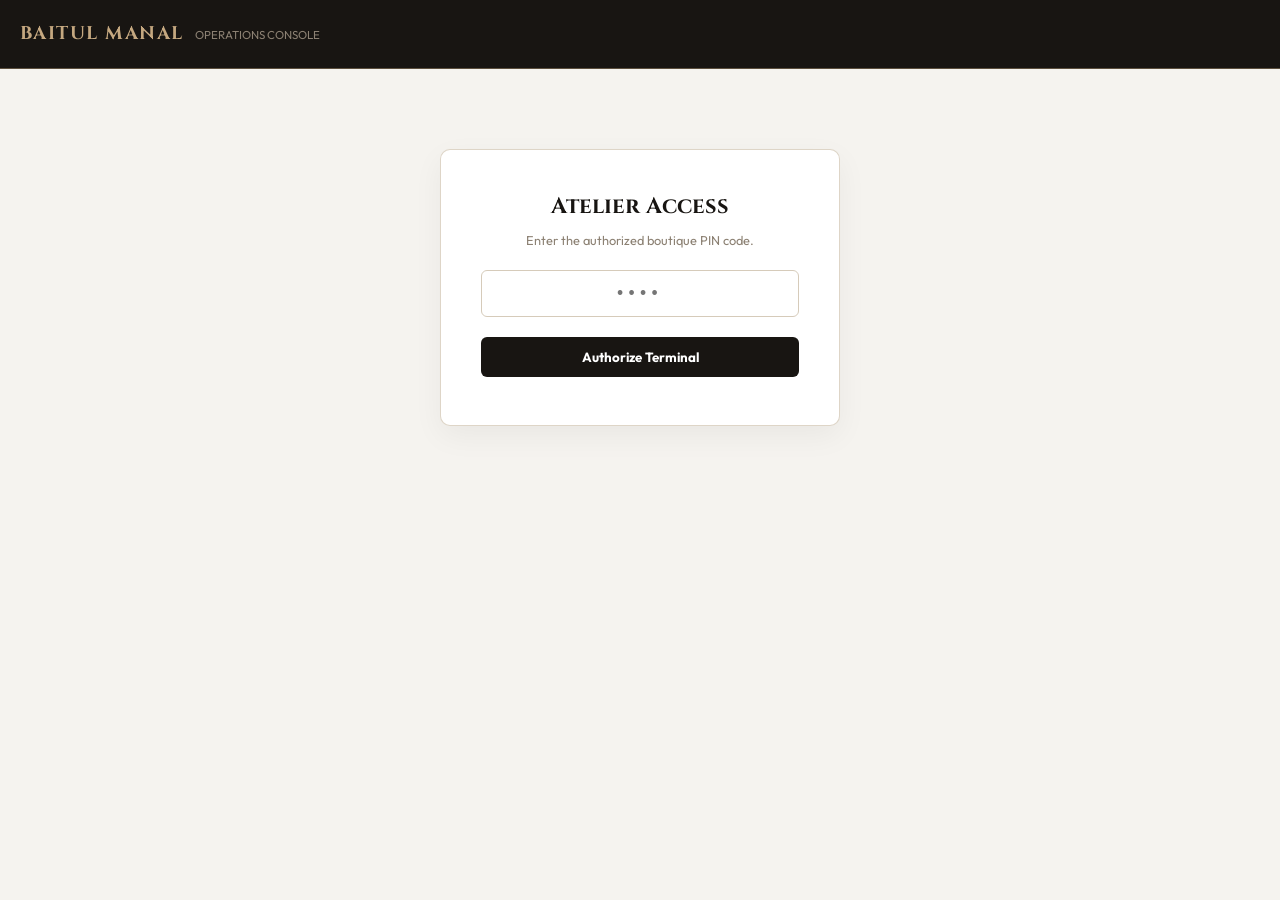
==== admin.html @ c397f74e "feat: complete Baitul Manal Kuwait PWA, SQLite backend, and admin portal" ====
<!DOCTYPE html>
<html lang="en" dir="ltr">
<head>
  <meta charset="UTF-8" />
  <meta name="viewport" content="width=device-width, initial-scale=1.0" />
  <title>Boutique Operations Portal | BAITUL MANAL</title>

  <link rel="preconnect" href="https://fonts.googleapis.com">
  <link rel="preconnect" href="https://fonts.gstatic.com" crossorigin>
  <link href="https://fonts.googleapis.com/css2?family=Cinzel:wght@600;700&family=Outfit:wght@300;400;500;600;700&family=Playfair+Display:ital,wght@0,600;1,400&display=swap" rel="stylesheet">

  <link rel="stylesheet" href="assets/css/variables.css" />
  <link rel="stylesheet" href="assets/css/base.css" />
  <link rel="stylesheet" href="assets/css/components.css" />
  <style>
    .admin-body { background: #f5f3ef; min-height: 100vh; font-family: 'Outfit', sans-serif; color: #181512; }
    .admin-header { background: #181512; color: #ffffff; padding: 1.25rem 0; border-bottom: 1px solid rgba(197, 168, 128, 0.4); }
    .admin-header__inner { display: flex; justify-content: space-between; align-items: center; }
    .admin-logo { font-family: 'Cinzel', serif; font-size: 1.15rem; font-weight: 700; letter-spacing: 0.08em; color: var(--primary-gold); }
    .admin-tag { font-size: 0.72rem; color: #8c8173; text-transform: uppercase; margin-left: 8px; }
    
    /* Gate View */
    .gate-container { max-width: 400px; margin: 5rem auto; background: #fff; padding: 2.5rem; border-radius: 10px; border: 1px solid rgba(214,203,186,0.8); box-shadow: 0 10px 30px rgba(0,0,0,0.05); text-align: center; }
    .gate-title { font-family: 'Cinzel', serif; font-size: 1.4rem; margin-bottom: 0.5rem; }
    .gate-input { width: 100%; padding: 12px; margin: 1.25rem 0; border: 1.5px solid #d6cbba; border-radius: 6px; font-size: 1.1rem; text-align: center; letter-spacing: 0.3em; }
    .btn-gate { width: 100%; background: #181512; color: #fff; border: none; padding: 12px; border-radius: 6px; font-weight: 700; cursor: pointer; }
    .btn-gate:hover { background: var(--primary-gold); color: #181512; }

    /* Dashboard View */
    .dashboard-view { padding: 2.5rem 0 5rem; display: none; }
    .stat-row { display: grid; grid-template-columns: repeat(auto-fit, minmax(220px, 1fr)); gap: 1.25rem; margin-bottom: 2rem; }
    .stat-card { background: #fff; padding: 1.5rem; border-radius: 8px; border: 1px solid rgba(214,203,186,0.6); }
    .stat-label { font-size: 0.75rem; text-transform: uppercase; color: #8c8173; font-weight: 700; }
    .stat-val { font-size: 1.6rem; font-weight: 800; color: #181512; margin-top: 4px; }
    
    /* Tab Controls */
    .admin-tabs { display: flex; gap: 8px; border-bottom: 1.5px solid #d6cbba; margin-bottom: 1.75rem; }
    .tab-btn { background: none; border: none; padding: 10px 18px; font-weight: 700; font-size: 0.88rem; color: #8c8173; cursor: pointer; border-bottom: 2px solid transparent; margin-bottom: -2px; }
    .tab-btn.active { color: #181512; border-bottom-color: var(--primary-gold); }

    /* Tables */
    .table-card { background: #fff; border-radius: 8px; border: 1px solid rgba(214,203,186,0.6); overflow-x: auto; }
    .admin-table { width: 100%; border-collapse: collapse; text-align: left; font-size: 0.85rem; }
    .admin-table th { background: #faf8f5; padding: 12px 16px; border-bottom: 1px solid #d6cbba; font-size: 0.72rem; text-transform: uppercase; color: #8c8173; }
    .admin-table td { padding: 12px 16px; border-bottom: 1px solid rgba(214,203,186,0.4); }
    .status-badge { display: inline-block; padding: 3px 8px; border-radius: 4px; font-size: 0.7rem; font-weight: 700; }
    .status-badge--pending { background: #fff3cd; color: #856404; }
    .status-badge--dispatched { background: #d4edda; color: #155724; }
    .status-badge--knet { background: #cce5ff; color: #004085; }
    .btn-action { padding: 4px 8px; border-radius: 4px; font-size: 0.75rem; border: 1px solid #d6cbba; background: #fff; cursor: pointer; }
    .btn-action:hover { background: #181512; color: #fff; }
  </style>
</head>
<body class="admin-body">

  <header class="admin-header">
    <div class="container admin-header__inner">
      <div>
        <span class="admin-logo">BAITUL MANAL</span>
        <span class="admin-tag">Operations Console</span>
      </div>
      <button type="button" id="logoutBtn" style="background:none; border:1px solid #8c8173; color:#fff; border-radius:4px; padding:4px 10px; cursor:pointer; font-size:0.75rem; display:none;">Sign Out</button>
    </div>
  </header>

  <main class="container">
    <!-- Passcode Gate -->
    <div class="gate-container" id="gateCard">
      <h2 class="gate-title">Atelier Access</h2>
      <p style="font-size:0.8rem; color:#8c8173;">Enter the authorized boutique PIN code.</p>
      <input type="password" id="pinInput" class="gate-input" maxlength="4" placeholder="••••" autocomplete="off">
      <button type="button" class="btn-gate" id="pinSubmitBtn">Authorize Terminal</button>
      <span id="gateError" style="display:block; color:#b33939; font-size:0.75rem; margin-top:8px;"></span>
    </div>

    <!-- Protected Dashboard -->
    <div class="dashboard-view" id="dashboardView">
      
      <!-- Metrics Strip -->
      <div class="stat-row">
        <div class="stat-card">
          <span class="stat-label">Total Store Orders</span>
          <div class="stat-val" id="metricTotalOrders">0</div>
        </div>
        <div class="stat-card">
          <span class="stat-label">Active Gross Sales</span>
          <div class="stat-val" id="metricGrossSales">KD 0.000</div>
        </div>
        <div class="stat-card">
          <span class="stat-label">Catalog Products</span>
          <div class="stat-val" id="metricCatalogCount">0</div>
        </div>
      </div>

      <!-- Navigation Tabs -->
      <div class="admin-tabs">
        <button type="button" class="tab-btn active" data-tab="orders">Customer Dispatches</button>
        <button type="button" class="tab-btn" data-tab="inventory">Live Inventory & Prices</button>
      </div>

      <!-- Tab 1: Orders Dispatch -->
      <div class="tab-pane" id="paneOrders">
        <div class="table-card">
          <table class="admin-table">
            <thead>
              <tr>
                <th>Order Ref</th>
                <th>Recipient</th>
                <th>Governorate</th>
                <th>Payment</th>
                <th>Total</th>
                <th>Status</th>
                <th>Action</th>
              </tr>
            </thead>
            <tbody id="ordersTableBody">
              <!-- Injected by admin.js -->
            </tbody>
          </table>
        </div>
      </div>

      <!-- Tab 2: Inventory Grid -->
      <div class="tab-pane" id="paneInventory" style="display:none;">
        <div class="table-card">
          <table class="admin-table">
            <thead>
              <tr>
                <th>SKU</th>
                <th>Silhouette Name</th>
                <th>Category</th>
                <th>Original Price</th>
                <th>Sale Price</th>
                <th>Sizes Supported</th>
              </tr>
            </thead>
            <tbody id="inventoryTableBody">
              <!-- Injected by admin.js -->
            </tbody>
          </table>
        </div>
      </div>

    </div>
  </main>

  <script src="assets/js/admin.js"></script>
</body>
</html>
---- assets/css/variables.css ----
:root {
  /* Colors */
  --primary-gold: #c5a880;
  --primary-gold-hover: #b09168;
  --bg-beige: #f9f6f0;
  --bg-white: #ffffff;
  --text-dark: #1a1a1a;
  --text-muted: #666666;
  --border-color: #eae5dc;

  /* Typography */
  --font-body: 'Inter', system-ui, -apple-system, sans-serif;
  --font-serif: 'Playfair Display', serif;

  /* Transitions & Radii */
  --transition: 0.25s ease;
  --radius-sm: 4px;
  --radius-md: 8px;
}

[dir="rtl"] {
  --font-body: 'Tajawal', system-ui, sans-serif;
  --font-serif: 'Amiri', serif;
}
---- assets/css/base.css ----
*, *::before, *::after {
  box-sizing: border-box;
  margin: 0;
  padding: 0;
}

html {
  font-size: 16px;
  scroll-behavior: smooth;
}

body {
  font-family: var(--font-body);
  background-color: var(--bg-white);
  color: var(--text-dark);
  line-height: 1.5;
  -webkit-font-smoothing: antialiased;
}

img {
  max-width: 100%;
  height: auto;
  display: block;
}

a {
  color: inherit;
  text-decoration: none;
}

button {
  cursor: pointer;
  border: none;
  background: none;
  font-family: inherit;
}
---- assets/css/components.css ----
/* Container Utility */
.container {
  width: 100%;
  max-width: 1280px;
  margin: 0 auto;
  padding: 0 1rem;
}

/* Top Utility Bar */
.top-bar {
  background-color: var(--bg-beige);
  font-size: 0.8rem;
  color: var(--text-muted);
  border-bottom: 1px solid var(--border-color);
}
.top-bar__inner {
  display: flex;
  justify-content: space-between;
  align-items: center;
  height: 36px;
}
.lang-btn {
  font-weight: 600;
  font-size: 0.85rem;
  color: var(--text-dark);
}

/* Sticky Header */
.site-header {
  position: sticky;
  top: 0;
  z-index: 100;
  background-color: var(--bg-white);
  border-bottom: 1px solid var(--border-color);
  transition: box-shadow var(--transition);
}
.header__inner {
  display: flex;
  justify-content: space-between;
  align-items: center;
  height: 64px;
}

/* Logo */
.brand-logo {
  display: flex;
  flex-direction: column;
  align-items: center;
  text-decoration: none;
}
.brand-logo__primary {
  font-family: var(--font-serif);
  font-size: 1.35rem;
  font-weight: 700;
  letter-spacing: 0.12em;
  color: var(--text-dark);
}
.brand-logo__sub {
  font-size: 0.65rem;
  letter-spacing: 0.25em;
  color: var(--primary-gold);
}

/* Desktop Navigation */
.desktop-nav {
  display: none;
}
.nav-list {
  display: flex;
  gap: 1.75rem;
  list-style: none;
}
.nav-link {
  font-size: 0.92rem;
  font-weight: 500;
  letter-spacing: 0.03em;
  transition: color var(--transition);
}
.nav-link:hover {
  color: var(--primary-gold);
}
.nav-link--highlight {
  color: #c94a4a;
}

/* Actions & Badges */
.header__actions {
  display: flex;
  align-items: center;
  gap: 1.1rem;
}
.action-btn {
  position: relative;
  display: flex;
  align-items: center;
  justify-content: center;
  color: var(--text-dark);
  padding: 4px;
}
.badge {
  position: absolute;
  top: -2px;
  right: -6px;
  background-color: var(--primary-gold);
  color: #fff;
  font-size: 0.65rem;
  font-weight: 600;
  border-radius: 50%;
  width: 16px;
  height: 16px;
  display: flex;
  align-items: center;
  justify-content: center;
}
[dir="rtl"] .badge {
  right: auto;
  left: -6px;
}

/* Mobile Toggle Hamburger */
.mobile-toggle {
  display: flex;
  flex-direction: column;
  gap: 4px;
  padding: 4px;
}
.mobile-toggle span {
  width: 20px;
  height: 2px;
  background-color: var(--text-dark);
  border-radius: 2px;
}

/* Mobile Drawer */
.mobile-drawer {
  position: fixed;
  top: 0;
  left: -280px;
  width: 280px;
  height: 100vh;
  background: var(--bg-white);
  z-index: 200;
  transition: transform var(--transition);
  box-shadow: 2px 0 10px rgba(0,0,0,0.08);
}
[dir="rtl"] .mobile-drawer {
  left: auto;
  right: -280px;
}
.mobile-drawer.active {
  transform: translateX(280px);
}
[dir="rtl"] .mobile-drawer.active {
  transform: translateX(-280px);
}
.drawer__header {
  display: flex;
  justify-content: space-between;
  align-items: center;
  padding: 1.25rem 1.5rem;
  border-bottom: 1px solid var(--border-color);
}
.drawer__title {
  font-weight: 600;
  font-family: var(--font-serif);
}
.drawer__close {
  font-size: 1.75rem;
  line-height: 1;
}
.drawer__nav {
  list-style: none;
  padding: 1rem 1.5rem;
}
.drawer__nav li a {
  display: block;
  padding: 0.75rem 0;
  font-weight: 500;
  border-bottom: 1px solid #f4f4f4;
}
.drawer__divider {
  height: 1px;
  background: var(--border-color);
  margin: 1rem 0;
}
.drawer-overlay {
  position: fixed;
  inset: 0;
  background: rgba(0, 0, 0, 0.4);
  opacity: 0;
  visibility: hidden;
  transition: opacity var(--transition);
  z-index: 150;
}
.drawer-overlay.active {
  opacity: 1;
  visibility: visible;
}

/* Mobile Bottom Navigation */
.mobile-bottom-nav {
  position: fixed;
  bottom: 0;
  left: 0;
  right: 0;
  height: 56px;
  background: var(--bg-white);
  border-top: 1px solid var(--border-color);
  display: flex;
  justify-content: space-around;
  align-items: center;
  z-index: 99;
}
.bottom-nav__item {
  display: flex;
  flex-direction: column;
  align-items: center;
  gap: 2px;
  font-size: 0.65rem;
  color: var(--text-muted);
}
.bottom-nav__item.active,
.bottom-nav__item:hover {
  color: var(--primary-gold);
}

.desktop-only {
  display: none;
}

/* Responsive Queries: Tablet & Desktop */
@media (min-width: 768px) {
  .hero-title { font-size: 2.2rem; }
  .mobile-bottom-nav { display: none; }
}

@media (min-width: 1024px) {
  .header__inner { height: 74px; }
  .mobile-toggle { display: none; }
  .desktop-nav { display: block; }
  .desktop-only { display: flex; }
}
/* Container Standard */
.container {
  width: 100%;
  max-width: 1320px;
  margin: 0 auto;
  padding: 0 1.25rem;
}

/* =========================================
   1. MODERN ANNOUNCEMENT BAR
   ========================================= */
.top-bar {
  background: linear-gradient(90deg, #1c1a17 0%, #29241e 100%);
  color: #e5ded2;
  font-size: 0.76rem;
  letter-spacing: 0.04em;
  position: relative;
  z-index: 101;
}

.top-bar__inner {
  display: flex;
  justify-content: space-between;
  align-items: center;
  height: 38px;
}

.top-bar__contact {
  display: flex;
  align-items: center;
}

.top-bar__link {
  display: inline-flex;
  align-items: center;
  gap: 6px;
  color: #d1c7b8;
  font-weight: 400;
  transition: color var(--transition);
}

.top-bar__link:hover {
  color: var(--primary-gold);
}

.top-bar__center {
  display: flex;
  align-items: center;
  gap: 10px;
  margin: 0 auto;
}

.promo-pill {
  background: rgba(197, 168, 128, 0.2);
  color: #eedcc0;
  border: 1px solid rgba(197, 168, 128, 0.4);
  font-size: 0.64rem;
  font-weight: 700;
  letter-spacing: 0.12em;
  padding: 2px 8px;
  border-radius: 20px;
  text-transform: uppercase;
}

.top-bar__text {
  font-weight: 400;
  white-space: nowrap;
}

.top-bar__actions {
  display: flex;
  align-items: center;
  gap: 10px;
}

.top-bar__currency {
  font-size: 0.72rem;
  color: #a89f91;
  font-weight: 500;
}

.top-bar__sep {
  color: #4a443b;
  font-size: 0.7rem;
}

.lang-switch-btn {
  display: inline-flex;
  align-items: center;
  gap: 5px;
  background: transparent;
  color: #f7f3ee;
  font-size: 0.74rem;
  font-weight: 600;
  padding: 4px 6px;
  border-radius: var(--radius-sm);
  transition: all var(--transition);
}

.lang-switch-btn:hover {
  color: var(--primary-gold);
  background: rgba(255, 255, 255, 0.05);
}

/* =========================================
   2. LUXURY STICKY HEADER
   ========================================= */
.site-header {
  position: sticky;
  top: 0;
  z-index: 100;
  background: rgba(255, 255, 255, 0.94);
  backdrop-filter: blur(12px);
  -webkit-backdrop-filter: blur(12px);
  border-bottom: 1px solid rgba(234, 229, 220, 0.75);
  transition: all 0.3s ease;
}

.site-header.scrolled {
  box-shadow: 0 8px 24px rgba(28, 24, 20, 0.04);
  background: rgba(255, 255, 255, 0.98);
}

.header__inner {
  display: flex;
  justify-content: space-between;
  align-items: center;
  height: 70px;
  transition: height 0.3s ease;
}

.site-header.scrolled .header__inner {
  height: 62px;
}

/* Brand Logo */
.brand-logo {
  display: flex;
  flex-direction: column;
  align-items: center;
  justify-content: center;
  user-select: none;
}

.brand-logo__primary {
  font-family: var(--font-serif);
  font-size: 1.45rem;
  font-weight: 600;
  letter-spacing: 0.18em;
  color: var(--text-dark);
  line-height: 1.1;
  transition: color var(--transition);
}

.brand-logo:hover .brand-logo__primary {
  color: #7d633e;
}

.brand-logo__meta {
  display: flex;
  align-items: center;
  gap: 6px;
  margin-top: 3px;
}

.brand-logo__line {
  width: 14px;
  height: 1px;
  background: var(--primary-gold);
  opacity: 0.7;
}

.brand-logo__city {
  font-size: 0.58rem;
  font-weight: 600;
  letter-spacing: 0.28em;
  color: var(--primary-gold);
}

/* Navigation Links & Subtle Animated Indicator */
.desktop-nav {
  display: none;
}

.nav-list {
  display: flex;
  align-items: center;
  gap: 2.2rem;
  list-style: none;
}

.nav-item {
  position: relative;
}

.nav-link {
  font-size: 0.88rem;
  font-weight: 500;
  letter-spacing: 0.04em;
  color: #333333;
  padding: 8px 0;
  display: inline-flex;
  align-items: center;
  position: relative;
  transition: color var(--transition);
}

.nav-link::after {
  content: '';
  position: absolute;
  bottom: 0;
  left: 0;
  width: 0%;
  height: 2px;
  background: var(--primary-gold);
  transition: width 0.28s cubic-bezier(0.25, 0.46, 0.45, 0.94);
}

.nav-link:hover {
  color: var(--text-dark);
}

.nav-link:hover::after {
  width: 100%;
}

.nav-link--highlight {
  color: #b33939;
  font-weight: 600;
}

.sale-dot {
  width: 5px;
  height: 5px;
  background-color: #b33939;
  border-radius: 50%;
  margin-left: 6px;
  display: inline-block;
  animation: pulse-dot 1.8s infinite;
}

@keyframes pulse-dot {
  0% { transform: scale(0.9); opacity: 0.6; }
  50% { transform: scale(1.3); opacity: 1; }
  100% { transform: scale(0.9); opacity: 0.6; }
}

/* =========================================
   3. ACTION ICONS & CART PILL
   ========================================= */
.header__actions {
  display: flex;
  align-items: center;
  gap: 0.75rem;
}

.action-btn {
  position: relative;
  width: 40px;
  height: 40px;
  border-radius: 50%;
  display: flex;
  align-items: center;
  justify-content: center;
  color: #2b2825;
  transition: all var(--transition);
}

.action-btn:hover {
  background-color: var(--bg-beige);
  color: var(--primary-gold-hover);
}

.badge {
  position: absolute;
  top: 6px;
  right: 6px;
  background: linear-gradient(135deg, #c5a880, #a8885c);
  color: #ffffff;
  font-size: 0.62rem;
  font-weight: 700;
  border-radius: 50%;
  min-width: 16px;
  height: 16px;
  padding: 0 3px;
  display: flex;
  align-items: center;
  justify-content: center;
  box-shadow: 0 2px 5px rgba(0, 0, 0, 0.15);
  border: 1.5px solid #fff;
}

/* Cart Button as a Sleek Pill */
.cart-pill-btn {
  display: inline-flex;
  align-items: center;
  gap: 8px;
  padding: 6px 12px;
  border-radius: 24px;
  background: #fbf9f6;
  border: 1px solid var(--border-color);
  transition: all var(--transition);
}

.cart-pill-btn:hover {
  background: #f4eee3;
  border-color: #d6cbba;
}

.cart-pill-btn__icon {
  position: relative;
  display: flex;
  align-items: center;
}

.cart-pill-btn .badge {
  top: -6px;
  right: -8px;
}

.cart-pill-btn__val {
  font-size: 0.78rem;
  font-weight: 600;
  letter-spacing: 0.02em;
  color: var(--text-dark);
}

/* Mobile Toggle Hamburger */
.mobile-toggle {
  display: flex;
  flex-direction: column;
  justify-content: center;
  gap: 5px;
  width: 40px;
  height: 40px;
  padding: 8px;
  border-radius: var(--radius-sm);
}

.mobile-toggle .bar {
  display: block;
  height: 2px;
  background-color: var(--text-dark);
  border-radius: 2px;
  transition: all 0.25s ease;
}

.mobile-toggle .bar--1 { width: 20px; }
.mobile-toggle .bar--2 { width: 14px; }
.mobile-toggle .bar--3 { width: 18px; }

.mobile-toggle:hover .bar {
  background-color: var(--primary-gold);
  width: 20px;
}

/* =========================================
   4. RTL (ARABIC) OVERRIDES
   ========================================= */
[dir="rtl"] .top-bar__center {
  margin: 0 auto;
}

[dir="rtl"] .sale-dot {
  margin-left: 0;
  margin-right: 6px;
}

[dir="rtl"] .badge {
  right: auto;
  left: 6px;
}

[dir="rtl"] .cart-pill-btn .badge {
  right: auto;
  left: -8px;
}

[dir="rtl"] .nav-link::after {
  left: auto;
  right: 0;
}

/* =========================================
   5. RESPONSIVE BREAKPOINTS
   ========================================= */
@media (max-width: 767px) {
  .top-bar__inner {
    justify-content: center;
  }
  .top-bar__actions,
  .top-bar__contact {
    display: none;
  }
  .top-bar__text {
    font-size: 0.72rem;
  }
  .promo-pill {
    font-size: 0.58rem;
    padding: 1px 6px;
  }
  .brand-logo__primary {
    font-size: 1.25rem;
    letter-spacing: 0.12em;
  }
}

@media (min-width: 1024px) {
  .header__inner {
    height: 80px;
  }
  .desktop-nav {
    display: block;
  }
  .mobile-toggle {
    display: none;
  }
}
/* Slider Viewport */
.top-bar__slider {
  height: 38px;
  overflow: hidden;
  position: relative;
  display: flex;
  align-items: center;
  justify-content: center;
  margin: 0 auto;
}

.top-bar__track {
  display: flex;
  flex-direction: column;
  height: 100%;
  position: relative;
}

.top-bar__slide {
  height: 38px;
  display: flex;
  align-items: center;
  justify-content: center;
  gap: 10px;
  white-space: nowrap;
  opacity: 0;
  transform: translateY(12px);
  position: absolute;
  top: 0;
  left: 0;
  right: 0;
  pointer-events: none;
  transition: opacity 0.45s ease, transform 0.45s cubic-bezier(0.2, 0.8, 0.2, 1);
}

.top-bar__slide.active {
  opacity: 1;
  transform: translateY(0);
  pointer-events: auto;
  position: relative;
}

.top-bar__slide.exit {
  opacity: 0;
  transform: translateY(-12px);
}
/* Prevent telephone numbers from reversing in RTL */
.top-bar__link span,
a[href^="tel:"],
.ltr-fix {
  direction: ltr !important;
  unicode-bidi: isolate;
  display: inline-block;
}
/* Drawer Footer & Language Switcher */
.drawer__footer {
  padding: 1.25rem 1.5rem;
  border-top: 1px solid var(--border-color);
  margin-top: auto;
  background-color: var(--bg-beige);
}

.drawer__footer-label {
  display: block;
  font-size: 0.72rem;
  color: var(--text-muted);
  text-transform: uppercase;
  letter-spacing: 0.08em;
  margin-bottom: 0.5rem;
}

.drawer__lang-btn {
  width: 100%;
  display: flex;
  align-items: center;
  justify-content: center;
  gap: 8px;
  padding: 10px 14px;
  background: var(--bg-white);
  border: 1px solid var(--border-color);
  border-radius: var(--radius-sm);
  font-weight: 600;
  font-size: 0.85rem;
  color: var(--text-dark);
}

/* Adjust Mobile Announcement Bar Layout */
@media (max-width: 767px) {
  .top-bar__inner {
    display: flex;
    justify-content: space-between;
    align-items: center;
    padding: 0 0.75rem;
  }
  
  .top-bar__contact {
    display: none;
  }

  .top-bar__actions {
    display: flex;
  }

  .top-bar__slider {
    flex: 1;
    max-width: calc(100% - 90px);
    margin: 0;
  }
}
/* =========================================
   TRENDY EDITORIAL HERO CAROUSEL
   ========================================= */
.editorial-hero {
  position: relative;
  width: 100%;
  overflow: hidden;
  background: #181512;
  min-height: 520px;
}

@media (min-width: 1024px) {
  .editorial-hero {
    min-height: 640px;
  }
}

.hero-slider__track {
  position: relative;
  width: 100%;
  height: 520px;
}

@media (min-width: 1024px) {
  .hero-slider__track {
    height: 640px;
  }
}

.hero-slide {
  position: absolute;
  inset: 0;
  opacity: 0;
  visibility: hidden;
  display: flex;
  align-items: center;
  transition: opacity 0.9s cubic-bezier(0.4, 0, 0.2, 1), visibility 0.9s;
}

.hero-slide.active {
  opacity: 1;
  visibility: visible;
  z-index: 1;
}

.hero-slide__bg {
  position: absolute;
  inset: 0;
  overflow: hidden;
}

.hero-slide__img {
  width: 100%;
  height: 100%;
  object-fit: cover;
  object-position: center 20%;
  transform: scale(1.08);
  transition: transform 7s cubic-bezier(0.1, 1, 0.1, 1);
}

.hero-slide.active .hero-slide__img {
  transform: scale(1);
}

.hero-slide__overlay {
  position: absolute;
  inset: 0;
  background: linear-gradient(90deg, rgba(17, 14, 11, 0.85) 0%, rgba(17, 14, 11, 0.45) 50%, rgba(17, 14, 11, 0.2) 100%);
}

[dir="rtl"] .hero-slide__overlay {
  background: linear-gradient(270deg, rgba(17, 14, 11, 0.85) 0%, rgba(17, 14, 11, 0.45) 50%, rgba(17, 14, 11, 0.2) 100%);
}

.hero-slide__container {
  position: relative;
  z-index: 2;
  padding-bottom: 4rem;
}

.hero-slide__card {
  max-width: 580px;
  color: #ffffff;
}

/* Badge Pill */
.hero-badge {
  display: inline-flex;
  align-items: center;
  gap: 8px;
  padding: 6px 14px;
  background: rgba(197, 168, 128, 0.18);
  backdrop-filter: blur(8px);
  border: 1px solid rgba(197, 168, 128, 0.4);
  border-radius: 30px;
  font-size: 0.68rem;
  font-weight: 700;
  letter-spacing: 0.18em;
  color: #eedec7;
  margin-bottom: 1.25rem;
  transform: translateY(15px);
  opacity: 0;
  transition: all 0.6s ease 0.2s;
}

.hero-badge__dot {
  width: 6px;
  height: 6px;
  background-color: var(--primary-gold);
  border-radius: 50%;
  box-shadow: 0 0 8px var(--primary-gold);
}

.hero-slide.active .hero-badge {
  transform: translateY(0);
  opacity: 1;
}

/* Hero Typography */
.hero-slide__title {
  display: flex;
  flex-direction: column;
  line-height: 1.08;
  margin-bottom: 1.2rem;
  transform: translateY(20px);
  opacity: 0;
  transition: all 0.7s ease 0.35s;
}

.hero-slide.active .hero-slide__title {
  transform: translateY(0);
  opacity: 1;
}

.title-light {
  font-family: var(--font-body);
  font-weight: 300;
  font-size: 1.35rem;
  letter-spacing: 0.08em;
  color: #d8cebe;
  text-transform: uppercase;
}

.title-bold {
  font-family: var(--font-serif);
  font-size: 2.6rem;
  font-weight: 600;
  color: #ffffff;
}

@media (min-width: 768px) {
  .title-light { font-size: 1.6rem; }
  .title-bold { font-size: 3.8rem; }
}

.hero-slide__desc {
  font-size: 0.96rem;
  color: #d1c7b8;
  line-height: 1.6;
  margin-bottom: 2rem;
  max-width: 480px;
  transform: translateY(20px);
  opacity: 0;
  transition: all 0.7s ease 0.45s;
}

.hero-slide.active .hero-slide__desc {
  transform: translateY(0);
  opacity: 1;
}

/* Luxury Action Button */
.btn-luxury {
  display: inline-flex;
  align-items: center;
  gap: 12px;
  background: var(--primary-gold);
  color: #1a1612;
  font-weight: 700;
  font-size: 0.82rem;
  letter-spacing: 0.12em;
  text-transform: uppercase;
  padding: 14px 28px;
  border-radius: 4px;
  box-shadow: 0 8px 24px rgba(197, 168, 128, 0.35);
  transition: all 0.3s ease;
  transform: translateY(20px);
  opacity: 0;
}

.hero-slide.active .btn-luxury {
  transform: translateY(0);
  opacity: 1;
  transition-delay: 0.55s;
}

.btn-luxury:hover {
  background: #ffffff;
  color: var(--text-dark);
  transform: translateY(-2px);
  box-shadow: 0 12px 30px rgba(0, 0, 0, 0.25);
}

[dir="rtl"] .btn-luxury svg {
  transform: rotate(180deg);
}

/* Editorial Slide Progress Nav Bar */
.hero-nav-bar {
  position: absolute;
  bottom: 0;
  left: 0;
  right: 0;
  z-index: 10;
  background: linear-gradient(180deg, transparent 0%, rgba(0, 0, 0, 0.6) 100%);
}

.hero-nav-bar__inner {
  padding-bottom: 1.25rem;
}

.hero-progress-group {
  display: flex;
  gap: 1.5rem;
}

.progress-tab {
  flex: 1;
  text-align: left;
  background: transparent;
  color: rgba(255, 255, 255, 0.6);
  padding: 6px 0;
  transition: color var(--transition);
}

[dir="rtl"] .progress-tab {
  text-align: right;
}

.progress-tab__num {
  font-size: 0.68rem;
  letter-spacing: 0.1em;
  font-weight: 700;
  display: block;
}

.progress-tab__label {
  font-size: 0.78rem;
  font-weight: 500;
  display: none;
}

@media (min-width: 768px) {
  .progress-tab__label { display: block; }
}

.progress-bar {
  width: 100%;
  height: 2px;
  background: rgba(255, 255, 255, 0.25);
  margin-top: 6px;
  border-radius: 2px;
  overflow: hidden;
  position: relative;
}

.progress-fill {
  height: 100%;
  width: 0%;
  background: var(--primary-gold);
}

.progress-tab.active {
  color: #ffffff;
}

.progress-tab.active .progress-fill {
  width: 100%;
  transition: width 5s linear;
}

/* =========================================
   ARCH BOUTIQUE CATEGORIES (Responsive Grid)
   ========================================= */
.boutique-categories {
  padding: 2.5rem 0 2rem;
  background: #faf8f5;
}

@media (min-width: 768px) {
  .boutique-categories {
    padding: 4.5rem 0 3.5rem;
  }
}

.section-title-wrap {
  display: flex;
  justify-content: space-between;
  align-items: flex-end;
  margin-bottom: 1.5rem;
}

@media (min-width: 768px) {
  .section-title-wrap {
    margin-bottom: 2.2rem;
  }
}

.eyebrow-text {
  font-size: 0.65rem;
  letter-spacing: 0.18em;
  font-weight: 700;
  color: var(--primary-gold);
  display: block;
  margin-bottom: 0.25rem;
}

.title-editorial {
  font-family: var(--font-serif);
  font-size: 1.5rem;
  font-weight: 600;
  color: var(--text-dark);
  line-height: 1.2;
}

@media (min-width: 768px) {
  .title-editorial {
    font-size: 2.1rem;
  }
}

.all-link {
  display: inline-flex;
  align-items: center;
  gap: 6px;
  font-size: 0.85rem;
  font-weight: 600;
  color: var(--text-dark);
  transition: color var(--transition);
}

.all-link:hover {
  color: var(--primary-gold);
}

[dir="rtl"] .all-link svg {
  transform: rotate(180deg);
}

/* 2x2 Grid on Mobile -> 4 Columns on Tablet/Desktop */
.arch-grid {
  display: grid;
  grid-template-columns: repeat(2, 1fr);
  gap: 0.75rem;
  width: 100%;
}

@media (min-width: 768px) {
  .arch-grid {
    grid-template-columns: repeat(4, 1fr);
    gap: 1.5rem;
  }
}

.arch-card {
  width: 100%;
  min-width: 0;
  text-decoration: none;
  display: flex;
  flex-direction: column;
  transition: transform 0.3s ease;
}

.arch-card__frame {
  position: relative;
  width: 100%;
  aspect-ratio: 4 / 5;
  border-radius: 60px 60px 12px 12px;
  overflow: hidden;
  background: #ede6dc;
  box-shadow: 0 4px 12px rgba(0, 0, 0, 0.04);
}

@media (min-width: 768px) {
  .arch-card__frame {
    aspect-ratio: 3 / 4;
    border-radius: 120px 120px 16px 16px;
    box-shadow: 0 8px 20px rgba(0, 0, 0, 0.04);
  }
}

.arch-card__frame img {
  width: 100%;
  height: 100%;
  object-fit: cover;
  transition: transform 0.8s cubic-bezier(0.16, 1, 0.3, 1);
}

.arch-card:hover .arch-card__frame img {
  transform: scale(1.06);
}

.arch-card__badge {
  position: absolute;
  top: 8px;
  right: 8px;
  background: rgba(255, 255, 255, 0.92);
  backdrop-filter: blur(6px);
  color: var(--text-dark);
  font-size: 0.58rem;
  font-weight: 700;
  padding: 3px 7px;
  border-radius: 20px;
  letter-spacing: 0.02em;
  box-shadow: 0 2px 6px rgba(0, 0, 0, 0.08);
}

@media (min-width: 768px) {
  .arch-card__badge {
    top: 14px;
    right: 14px;
    font-size: 0.65rem;
    padding: 4px 10px;
  }
}

[dir="rtl"] .arch-card__badge {
  right: auto;
  left: 8px;
}

@media (min-width: 768px) {
  [dir="rtl"] .arch-card__badge {
    left: 14px;
  }
}

.arch-card__meta {
  padding-top: 0.6rem;
  text-align: center;
}

@media (min-width: 768px) {
  .arch-card__meta {
    padding-top: 1rem;
  }
}

.arch-card__meta h3 {
  font-size: 0.95rem;
  font-family: var(--font-serif);
  font-weight: 600;
  color: var(--text-dark);
  margin-bottom: 0.15rem;
  transition: color var(--transition);
}

@media (min-width: 768px) {
  .arch-card__meta h3 {
    font-size: 1.15rem;
    margin-bottom: 0.2rem;
  }
}

.arch-card:hover .arch-card__meta h3 {
  color: var(--primary-gold);
}

.arch-card__sub {
  font-size: 0.65rem;
  color: var(--text-muted);
  display: block;
  line-height: 1.3;
}

@media (min-width: 768px) {
  .arch-card__sub {
    font-size: 0.76rem;
  }
}
@media (max-width: 767px) {
  .hero-slide__container {
    padding-bottom: 5.5rem;
  }
  .hero-slide__title {
    margin-bottom: 0.6rem;
  }
  .hero-slide__desc {
    font-size: 0.82rem;
    margin-bottom: 1.2rem;
    display: -webkit-box;
    -webkit-line-clamp: 2;
    -webkit-box-orient: vertical;
    overflow: hidden;
  }
  .btn-luxury {
    padding: 10px 18px;
    font-size: 0.74rem;
  }
}
/* =========================================
   REUSABLE PRODUCT CARD SYSTEM
   ========================================= */
.showcase-section {
  padding: 3rem 0;
  background: var(--bg-white);
}

.product-grid {
  display: grid;
  grid-template-columns: repeat(2, 1fr);
  gap: 0.85rem;
}

@media (min-width: 768px) {
  .product-grid {
    grid-template-columns: repeat(3, 1fr);
    gap: 1.5rem;
  }
}

@media (min-width: 1024px) {
  .product-grid {
    grid-template-columns: repeat(4, 1fr);
    gap: 1.75rem;
  }
}

.product-card {
  position: relative;
  background: var(--bg-white);
  border-radius: var(--radius-sm);
  display: flex;
  flex-direction: column;
  transition: transform var(--transition);
}

.product-card__media {
  position: relative;
  width: 100%;
  aspect-ratio: 3 / 4;
  background: #f4eee6;
  border-radius: var(--radius-sm);
  overflow: hidden;
}

.product-card__img {
  width: 100%;
  height: 100%;
  object-fit: cover;
  transition: opacity 0.4s ease, transform 0.6s cubic-bezier(0.16, 1, 0.3, 1);
}

.product-card__img--hover {
  position: absolute;
  inset: 0;
  opacity: 0;
}

@media (hover: hover) {
  .product-card:hover .product-card__img--main {
    opacity: 0;
  }
  .product-card:hover .product-card__img--hover {
    opacity: 1;
    transform: scale(1.05);
  }
}

/* Badges */
.product-card__badge-cluster {
  position: absolute;
  top: 8px;
  left: 8px;
  display: flex;
  flex-direction: column;
  gap: 4px;
  z-index: 2;
}

[dir="rtl"] .product-card__badge-cluster {
  left: auto;
  right: 8px;
}

.badge-tag {
  font-size: 0.62rem;
  font-weight: 700;
  letter-spacing: 0.05em;
  padding: 3px 8px;
  border-radius: 2px;
  text-transform: uppercase;
}

.badge-tag--new {
  background: #181512;
  color: #ffffff;
}

.badge-tag--sale {
  background: #b33939;
  color: #ffffff;
}

/* Wishlist Button */
.product-card__wish-btn {
  position: absolute;
  top: 8px;
  right: 8px;
  width: 32px;
  height: 32px;
  border-radius: 50%;
  background: rgba(255, 255, 255, 0.9);
  backdrop-filter: blur(4px);
  display: flex;
  align-items: center;
  justify-content: center;
  color: var(--text-dark);
  z-index: 2;
  transition: all var(--transition);
  box-shadow: 0 2px 8px rgba(0, 0, 0, 0.08);
}

[dir="rtl"] .product-card__wish-btn {
  right: auto;
  left: 8px;
}

.product-card__wish-btn.active {
  color: #b33939;
  background: #ffffff;
}

.product-card__wish-btn.active svg {
  fill: #b33939;
}

/* Quick Add Overlay */
.product-card__quick-add {
  position: absolute;
  bottom: 0;
  left: 0;
  right: 0;
  background: rgba(255, 255, 255, 0.95);
  backdrop-filter: blur(8px);
  padding: 8px;
  transform: translateY(100%);
  transition: transform 0.3s cubic-bezier(0.16, 1, 0.3, 1);
  display: flex;
  justify-content: center;
  gap: 6px;
  z-index: 3;
}

@media (hover: hover) {
  .product-card:hover .product-card__quick-add {
    transform: translateY(0);
  }
}

.size-pill-btn {
  font-size: 0.7rem;
  font-weight: 600;
  padding: 4px 8px;
  border: 1px solid var(--border-color);
  background: #ffffff;
  border-radius: 2px;
  color: var(--text-dark);
  transition: all var(--transition);
}

.size-pill-btn:hover {
  background: var(--text-dark);
  color: #ffffff;
  border-color: var(--text-dark);
}

/* Product Info */
.product-card__details {
  padding: 0.75rem 0 0;
  display: flex;
  flex-direction: column;
}

.product-card__category {
  font-size: 0.68rem;
  letter-spacing: 0.08em;
  color: var(--text-muted);
  text-transform: uppercase;
  margin-bottom: 2px;
}

.product-card__title {
  font-size: 0.92rem;
  font-weight: 500;
  color: var(--text-dark);
  margin-bottom: 4px;
  white-space: nowrap;
  overflow: hidden;
  text-overflow: ellipsis;
}

.product-card__price-row {
  display: flex;
  align-items: baseline;
  gap: 8px;
  font-weight: 600;
}

.product-card__price {
  font-size: 0.95rem;
  color: var(--text-dark);
}

.product-card__price--sale {
  color: #b33939;
}

.product-card__price--old {
  font-size: 0.8rem;
  color: var(--text-muted);
  text-decoration: line-through;
  font-weight: 400;
}
/* =========================================
   TRENDY NEW ARRIVALS & FILTER TABS
   ========================================= */
.arrivals-section {
  padding: 3rem 0 3.5rem;
  background: #ffffff;
}

@media (min-width: 1024px) {
  .arrivals-section {
    padding: 5rem 0;
  }
}

.arrivals-header {
  display: flex;
  flex-direction: column;
  align-items: flex-start;
  gap: 1.25rem;
  margin-bottom: 2rem;
}

@media (min-width: 768px) {
  .arrivals-header {
    flex-direction: row;
    align-items: flex-end;
    justify-content: space-between;
    margin-bottom: 2.5rem;
  }
}

.arrivals-eyebrow {
  display: block;
  font-size: 0.68rem;
  letter-spacing: 0.2em;
  font-weight: 700;
  color: var(--primary-gold);
  margin-bottom: 0.25rem;
  text-transform: uppercase;
}

.arrivals-title {
  font-family: var(--font-serif);
  font-size: 1.85rem;
  font-weight: 600;
  color: var(--text-dark);
  line-height: 1.1;
}

@media (min-width: 768px) {
  .arrivals-title {
    font-size: 2.4rem;
  }
}

/* Horizontal Scroll Filter Tabs */
.arrivals-tabs {
  display: flex;
  align-items: center;
  gap: 0.5rem;
  overflow-x: auto;
  max-width: 100%;
  padding-bottom: 4px;
  -webkit-overflow-scrolling: touch;
  scrollbar-width: none;
}

.arrivals-tabs::-webkit-scrollbar {
  display: none;
}

.tab-pill {
  padding: 7px 16px;
  border-radius: 30px;
  font-size: 0.78rem;
  font-weight: 600;
  letter-spacing: 0.04em;
  color: var(--text-muted);
  background: var(--bg-beige);
  border: 1px solid var(--border-color);
  white-space: nowrap;
  transition: all var(--transition);
}

.tab-pill:hover {
  color: var(--text-dark);
  background: #f0ebe1;
}

.tab-pill.active {
  background: var(--text-dark);
  color: #ffffff;
  border-color: var(--text-dark);
}

/* Modern Card Grid: 2-col on Mobile, 4-col on Desktop */
.arrivals-grid {
  display: grid;
  grid-template-columns: repeat(2, 1fr);
  gap: 0.85rem;
}

@media (min-width: 768px) {
  .arrivals-grid {
    grid-template-columns: repeat(3, 1fr);
    gap: 1.5rem;
  }
}

@media (min-width: 1024px) {
  .arrivals-grid {
    grid-template-columns: repeat(4, 1fr);
    gap: 1.75rem;
  }
}

/* Individual Product Card */
.arrival-card {
  position: relative;
  background: #ffffff;
  display: flex;
  flex-direction: column;
  transition: transform 0.3s ease;
}

.arrival-card__canvas {
  position: relative;
  width: 100%;
  aspect-ratio: 3 / 4;
  border-radius: var(--radius-sm);
  overflow: hidden;
  background: #f5f2ed;
}

.arrival-card__img {
  width: 100%;
  height: 100%;
  object-fit: cover;
  transition: opacity 0.5s ease, transform 0.6s cubic-bezier(0.16, 1, 0.3, 1);
}

.arrival-card__img--alt {
  position: absolute;
  inset: 0;
  opacity: 0;
}

@media (hover: hover) {
  .arrival-card:hover .arrival-card__img--main {
    opacity: 0;
  }
  .arrival-card:hover .arrival-card__img--alt {
    opacity: 1;
    transform: scale(1.05);
  }
}

/* Badges */
.arrival-card__badges {
  position: absolute;
  top: 8px;
  left: 8px;
  display: flex;
  flex-direction: column;
  gap: 4px;
  z-index: 2;
}

[dir="rtl"] .arrival-card__badges {
  left: auto;
  right: 8px;
}

.tag-badge {
  font-size: 0.6rem;
  font-weight: 700;
  letter-spacing: 0.06em;
  padding: 3px 7px;
  border-radius: 2px;
  text-transform: uppercase;
}

.tag-badge--new {
  background: #110e0c;
  color: #eedcc0;
}

.tag-badge--sale {
  background: #a83232;
  color: #ffffff;
}

/* Floating Wishlist Heart */
.arrival-card__fav {
  position: absolute;
  top: 8px;
  right: 8px;
  width: 30px;
  height: 30px;
  border-radius: 50%;
  background: rgba(255, 255, 255, 0.9);
  backdrop-filter: blur(4px);
  display: flex;
  align-items: center;
  justify-content: center;
  color: var(--text-dark);
  z-index: 2;
  box-shadow: 0 2px 6px rgba(0, 0, 0, 0.08);
  transition: transform var(--transition), background var(--transition);
}

[dir="rtl"] .arrival-card__fav {
  right: auto;
  left: 8px;
}

.arrival-card__fav.active {
  color: #a83232;
  background: #ffffff;
}

.arrival-card__fav.active svg {
  fill: #a83232;
}

/* Quick Add Flyout (Always visible compact selector on mobile, drawer on hover for desktop) */
.arrival-card__quick {
  position: absolute;
  bottom: 0;
  left: 0;
  right: 0;
  background: rgba(255, 255, 255, 0.95);
  backdrop-filter: blur(8px);
  padding: 6px;
  display: flex;
  justify-content: center;
  gap: 4px;
  z-index: 3;
  transform: translateY(100%);
  transition: transform 0.3s cubic-bezier(0.16, 1, 0.3, 1);
}

@media (hover: hover) {
  .arrival-card:hover .arrival-card__quick {
    transform: translateY(0);
  }
}

/* Reveal on mobile tap */
.arrival-card.show-sizes .arrival-card__quick {
  transform: translateY(0);
}

.size-tag-btn {
  font-size: 0.68rem;
  font-weight: 600;
  padding: 4px 7px;
  border: 1px solid var(--border-color);
  background: #ffffff;
  border-radius: 2px;
  color: var(--text-dark);
  transition: all var(--transition);
}

.size-tag-btn:hover {
  background: var(--text-dark);
  color: #ffffff;
  border-color: var(--text-dark);
}

/* Details */
.arrival-card__details {
  padding-top: 0.65rem;
  display: flex;
  flex-direction: column;
}

.arrival-card__cat {
  font-size: 0.65rem;
  letter-spacing: 0.08em;
  color: var(--text-muted);
  text-transform: uppercase;
  margin-bottom: 2px;
}

.arrival-card__title {
  font-size: 0.88rem;
  font-weight: 500;
  color: var(--text-dark);
  margin-bottom: 4px;
  white-space: nowrap;
  overflow: hidden;
  text-overflow: ellipsis;
}

@media (min-width: 768px) {
  .arrival-card__title {
    font-size: 0.95rem;
  }
}

.arrival-card__pricing {
  display: flex;
  align-items: baseline;
  gap: 6px;
  font-weight: 600;
}

.price-curr {
  font-size: 0.88rem;
  color: var(--text-dark);
}

.price-curr--discount {
  color: #a83232;
}

.price-orig {
  font-size: 0.74rem;
  color: var(--text-muted);
  text-decoration: line-through;
  font-weight: 400;
}

/* Footer Luxury Link */
.arrivals-footer {
  margin-top: 3rem;
  text-align: center;
}

.btn-outline-luxury {
  display: inline-flex;
  align-items: center;
  gap: 10px;
  padding: 12px 28px;
  border: 1px solid var(--text-dark);
  border-radius: 2px;
  font-size: 0.8rem;
  font-weight: 600;
  letter-spacing: 0.1em;
  text-transform: uppercase;
  color: var(--text-dark);
  transition: all var(--transition);
}

.btn-outline-luxury:hover {
  background: var(--text-dark);
  color: #ffffff;
}

[dir="rtl"] .btn-outline-luxury svg {
  transform: rotate(180deg);
}
/* =========================================
   MODAL OVERLAY & QUICK ADD
   ========================================= */
.modal-overlay {
  position: fixed;
  inset: 0;
  background: rgba(0, 0, 0, 0.55);
  backdrop-filter: blur(4px);
  display: flex;
  align-items: center;
  justify-content: center;
  padding: 1rem;
  z-index: 300;
  opacity: 0;
  visibility: hidden;
  transition: opacity var(--transition), visibility var(--transition);
}

.modal-overlay.active {
  opacity: 1;
  visibility: visible;
}

.modal-card {
  position: relative;
  background: #ffffff;
  width: 100%;
  max-width: 440px;
  border-radius: var(--radius-sm);
  padding: 1.5rem;
  box-shadow: 0 16px 40px rgba(0, 0, 0, 0.16);
  transform: translateY(20px);
  transition: transform 0.3s cubic-bezier(0.16, 1, 0.3, 1);
}

.modal-overlay.active .modal-card {
  transform: translateY(0);
}

.modal-close-btn {
  position: absolute;
  top: 10px;
  right: 14px;
  font-size: 1.6rem;
  color: var(--text-muted);
}

[dir="rtl"] .modal-close-btn {
  right: auto;
  left: 14px;
}

.quick-add__product-head {
  display: flex;
  gap: 12px;
  align-items: center;
}

.quick-add__thumb {
  width: 64px;
  height: 80px;
  object-fit: cover;
  border-radius: var(--radius-sm);
  background: #f4eee6;
}

.quick-add__name {
  font-family: var(--font-serif);
  font-size: 1rem;
  font-weight: 600;
  color: var(--text-dark);
}

.modal-divider {
  border: 0;
  height: 1px;
  background: var(--border-color);
  margin: 1.1rem 0;
}

.quick-add__section {
  margin-bottom: 1.1rem;
}

.quick-add__label {
  display: block;
  font-size: 0.74rem;
  font-weight: 700;
  letter-spacing: 0.06em;
  color: var(--text-muted);
  text-transform: uppercase;
  margin-bottom: 0.5rem;
}

.qa-size-grid, .qa-color-grid {
  display: flex;
  flex-wrap: wrap;
  gap: 8px;
}

.qa-size-btn {
  padding: 6px 14px;
  border: 1px solid var(--border-color);
  background: #ffffff;
  border-radius: 2px;
  font-size: 0.8rem;
  font-weight: 600;
}

.qa-size-btn.selected {
  background: var(--text-dark);
  color: #ffffff;
  border-color: var(--text-dark);
}

.qa-color-btn {
  width: 28px;
  height: 28px;
  border-radius: 50%;
  border: 2px solid #ffffff;
  outline: 1px solid var(--border-color);
}

.qa-color-btn.selected {
  outline: 2px solid var(--primary-gold);
}

.qty-stepper {
  display: inline-flex;
  border: 1px solid var(--border-color);
  border-radius: 2px;
  background: #ffffff;
}

.qty-btn {
  width: 34px;
  height: 34px;
  font-size: 1.1rem;
  font-weight: 600;
  display: flex;
  align-items: center;
  justify-content: center;
}

.qty-stepper input {
  width: 44px;
  text-align: center;
  border: none;
  font-weight: 600;
  font-size: 0.88rem;
}

.btn-block {
  width: 100%;
  justify-content: center;
}

/* =========================================
   CART DRAWER & SHIPPING PROGRESS
   ========================================= */
.cart-drawer {
  position: fixed;
  top: 0;
  right: -420px;
  width: 100%;
  max-width: 400px;
  height: 100vh;
  background: #ffffff;
  z-index: 250;
  display: flex;
  flex-direction: column;
  box-shadow: -4px 0 20px rgba(0, 0, 0, 0.1);
  transition: transform 0.35s cubic-bezier(0.16, 1, 0.3, 1);
}

[dir="rtl"] .cart-drawer {
  right: auto;
  left: -420px;
  box-shadow: 4px 0 20px rgba(0, 0, 0, 0.1);
}

.cart-drawer.active {
  transform: translateX(-420px);
}

[dir="rtl"] .cart-drawer.active {
  transform: translateX(420px);
}

.cart-overlay {
  position: fixed;
  inset: 0;
  background: rgba(0, 0, 0, 0.45);
  z-index: 240;
  opacity: 0;
  visibility: hidden;
  transition: opacity var(--transition);
}

.cart-overlay.active {
  opacity: 1;
  visibility: visible;
}

.cart-drawer__header {
  display: flex;
  justify-content: space-between;
  align-items: center;
  padding: 1.25rem 1.5rem;
  border-bottom: 1px solid var(--border-color);
}

.cart-drawer__title-wrap h3 {
  font-family: var(--font-serif);
  font-size: 1.1rem;
}

.cart-drawer__shipping-bar {
  padding: 0.75rem 1.5rem;
  background: #faf8f5;
  border-bottom: 1px solid var(--border-color);
}

.shipping-msg {
  font-size: 0.72rem;
  font-weight: 500;
  color: var(--text-dark);
  display: block;
  margin-bottom: 5px;
}

.shipping-progress {
  width: 100%;
  height: 4px;
  background: var(--border-color);
  border-radius: 2px;
  overflow: hidden;
}

.shipping-fill {
  height: 100%;
  background: var(--primary-gold);
  transition: width 0.4s ease;
}

.cart-drawer__items {
  flex: 1;
  overflow-y: auto;
  padding: 1rem 1.5rem;
  display: flex;
  flex-direction: column;
  gap: 1rem;
}

.cart-item {
  display: flex;
  gap: 12px;
  padding-bottom: 1rem;
  border-bottom: 1px solid #f2eee8;
}

.cart-item__img {
  width: 68px;
  height: 86px;
  object-fit: cover;
  border-radius: var(--radius-sm);
  background: #f4eee6;
}

.cart-item__info {
  flex: 1;
}

.cart-item__title {
  font-size: 0.88rem;
  font-weight: 600;
  margin-bottom: 2px;
}

.cart-item__variant {
  font-size: 0.74rem;
  color: var(--text-muted);
  margin-bottom: 6px;
}

.cart-item__bottom {
  display: flex;
  justify-content: space-between;
  align-items: center;
}

.cart-item__price {
  font-weight: 600;
  font-size: 0.86rem;
}

.cart-drawer__footer {
  padding: 1.25rem 1.5rem;
  border-top: 1px solid var(--border-color);
  background: #ffffff;
}

.cart-drawer__row {
  display: flex;
  justify-content: space-between;
  font-weight: 700;
  font-size: 1.05rem;
  margin-bottom: 0.25rem;
}

.cart-drawer__delivery-note {
  font-size: 0.72rem;
  color: var(--text-muted);
  margin-bottom: 1rem;
}

.cart-drawer__actions {
  display: flex;
  flex-direction: column;
  gap: 0.6rem;
}
/* =========================================
   STEP 15 & 16: PRODUCT DETAIL & GALLERY
   ========================================= */
.product-page-main {
  padding: 1.5rem 1rem 4rem;
}

.breadcrumb-nav {
  font-size: 0.78rem;
  color: var(--text-muted);
  margin-bottom: 1.5rem;
}

.breadcrumb-nav .current {
  color: var(--text-dark);
  font-weight: 600;
}

.product-layout {
  display: grid;
  grid-template-columns: 1fr;
  gap: 2rem;
}

@media (min-width: 1024px) {
  .product-layout {
    grid-template-columns: 1fr 1fr;
    gap: 3.5rem;
  }
}

/* Gallery & Zoom */
.gallery-column {
  display: flex;
  flex-direction: column;
  gap: 1rem;
}

.gallery-main {
  position: relative;
  width: 100%;
  aspect-ratio: 3 / 4;
  background: #faf8f5;
  border-radius: var(--radius-sm);
  overflow: hidden;
  cursor: crosshair;
}

.gallery-main img {
  width: 100%;
  height: 100%;
  object-fit: cover;
  transition: transform 0.2s ease-out;
}

.gallery-thumbs {
  display: flex;
  gap: 0.75rem;
}

.thumb-btn {
  width: 70px;
  height: 90px;
  border-radius: var(--radius-sm);
  overflow: hidden;
  border: 1px solid var(--border-color);
  opacity: 0.65;
  transition: opacity var(--transition), border-color var(--transition);
}

.thumb-btn.active, .thumb-btn:hover {
  opacity: 1;
  border-color: var(--text-dark);
}

.thumb-btn img {
  width: 100%;
  height: 100%;
  object-fit: cover;
}

/* Info Column */
.info-column {
  display: flex;
  flex-direction: column;
}

.product-sku {
  font-size: 0.72rem;
  color: var(--text-muted);
  letter-spacing: 0.08em;
  margin-bottom: 0.4rem;
}

.product-title {
  font-family: var(--font-serif);
  font-size: 1.85rem;
  font-weight: 600;
  line-height: 1.2;
  margin-bottom: 0.75rem;
}

.stock-status {
  display: flex;
  align-items: center;
  gap: 6px;
  font-size: 0.78rem;
  font-weight: 600;
  margin: 0.5rem 0 1rem;
}

.stock-dot {
  width: 8px;
  height: 8px;
  border-radius: 50%;
}

.stock-dot.in-stock { background-color: #27ae60; }
.stock-dot.low-stock { background-color: #e67e22; }

.detail-divider {
  border: none;
  height: 1px;
  background: var(--border-color);
  margin-bottom: 1.5rem;
}

.option-block {
  margin-bottom: 1.25rem;
}

.option-label {
  display: block;
  font-size: 0.74rem;
  font-weight: 700;
  letter-spacing: 0.06em;
  text-transform: uppercase;
  color: var(--text-muted);
  margin-bottom: 0.4rem;
}

.purchase-block {
  display: flex;
  gap: 1rem;
  margin: 1.5rem 0 1rem;
}

.purchase-block .btn-luxury {
  flex: 1;
}

.whatsapp-inquiry-btn {
  display: flex;
  align-items: center;
  justify-content: center;
  gap: 8px;
  padding: 10px;
  background: #f0fdf4;
  border: 1px solid #bbf7d0;
  color: #166534;
  font-weight: 600;
  font-size: 0.8rem;
  border-radius: 2px;
  margin-bottom: 1.5rem;
  transition: all var(--transition);
}

.whatsapp-inquiry-btn:hover {
  background: #dcfce7;
}

.details-accordion details {
  border-top: 1px solid var(--border-color);
  padding: 0.75rem 0;
}

.details-accordion summary {
  cursor: pointer;
  font-weight: 600;
  font-size: 0.88rem;
}

.details-accordion p {
  padding-top: 0.5rem;
  font-size: 0.82rem;
  color: var(--text-muted);
  line-height: 1.6;
}
/* =========================================
   FUTURISTIC PRODUCT PAGE SYSTEM
   ========================================= */
.product-page-body {
  background: #fbf9f6;
}

.product-viewport {
  padding: 1.5rem 1rem 7rem;
}

@media (min-width: 1024px) {
  .product-viewport {
    padding: 2rem 1.5rem 5rem;
  }
}

/* Breadcrumb */
.futuristic-breadcrumb {
  display: flex;
  align-items: center;
  gap: 8px;
  font-size: 0.76rem;
  font-weight: 500;
  color: var(--text-muted);
  margin-bottom: 2rem;
}

.crumb-link:hover { color: var(--primary-gold); }
.crumb-sep { color: var(--border-color); }
.crumb-active { color: var(--text-dark); font-weight: 600; }

/* Grid Stage */
.product-stage-grid {
  display: grid;
  grid-template-columns: 1fr;
  gap: 2rem;
  align-items: start;
}

@media (min-width: 1024px) {
  .product-stage-grid {
    grid-template-columns: 1.15fr 1fr;
    gap: 4rem;
  }
}

/* Gallery Glass Stage */
.gallery-glass-card {
  position: relative;
  background: #ffffff;
  border-radius: 16px;
  padding: 10px;
  border: 1px solid rgba(214, 203, 186, 0.5);
  box-shadow: 0 20px 50px rgba(30, 24, 18, 0.05);
}

.gallery-view-port {
  position: relative;
  width: 100%;
  aspect-ratio: 3 / 4;
  border-radius: 12px;
  overflow: hidden;
  background: #f4eee6;
  cursor: crosshair;
}

.hero-zoom-img {
  width: 100%;
  height: 100%;
  object-fit: cover;
  transition: transform 0.15s ease-out;
  transform-origin: center center;
}

/* Live Viewing Radar Badge */
.gallery-radar-badge {
  position: absolute;
  top: 14px;
  left: 14px;
  display: inline-flex;
  align-items: center;
  gap: 8px;
  background: rgba(18, 15, 12, 0.75);
  backdrop-filter: blur(10px);
  padding: 5px 12px;
  border-radius: 20px;
  color: #ffffff;
  font-size: 0.68rem;
  font-weight: 600;
  letter-spacing: 0.04em;
  z-index: 2;
}

[dir="rtl"] .gallery-radar-badge {
  left: auto;
  right: 14px;
}

.radar-ping {
  width: 6px;
  height: 6px;
  background: #2ecc71;
  border-radius: 50%;
  box-shadow: 0 0 0 0 rgba(46, 204, 113, 0.7);
  animation: radar-pulse 2s infinite;
}

@keyframes radar-pulse {
  0% { transform: scale(0.95); box-shadow: 0 0 0 0 rgba(46, 204, 113, 0.7); }
  70% { transform: scale(1); box-shadow: 0 0 0 8px rgba(46, 204, 113, 0); }
  100% { transform: scale(0.95); box-shadow: 0 0 0 0 rgba(46, 204, 113, 0); }
}

.fullscreen-inspect-trigger {
  position: absolute;
  bottom: 14px;
  right: 14px;
  width: 36px;
  height: 36px;
  background: rgba(255, 255, 255, 0.9);
  backdrop-filter: blur(8px);
  border-radius: 50%;
  display: flex;
  align-items: center;
  justify-content: center;
  color: var(--text-dark);
  cursor: pointer;
  transition: transform 0.2s ease;
}

.fullscreen-inspect-trigger:hover {
  transform: scale(1.1);
}

[dir="rtl"] .fullscreen-inspect-trigger {
  right: auto;
  left: 14px;
}

/* Filmstrip Thumbnails */
.filmstrip-row {
  display: flex;
  gap: 12px;
  margin-top: 1rem;
  overflow-x: auto;
  padding-bottom: 6px;
}

.film-thumb {
  width: 76px;
  height: 96px;
  border-radius: 8px;
  overflow: hidden;
  border: 2px solid transparent;
  background: #ede6dc;
  flex-shrink: 0;
  cursor: pointer;
  transition: all var(--transition);
  opacity: 0.65;
}

.film-thumb.active, .film-thumb:hover {
  opacity: 1;
  border-color: var(--primary-gold);
  transform: translateY(-2px);
  box-shadow: 0 6px 16px rgba(197, 168, 128, 0.25);
}

.film-thumb img {
  width: 100%;
  height: 100%;
  object-fit: cover;
}

/* Right Stage Info */
.info-card-header {
  border-bottom: 1px solid var(--border-color);
  padding-bottom: 1.5rem;
}

.badge-row {
  display: flex;
  justify-content: space-between;
  align-items: center;
  margin-bottom: 0.75rem;
}

.glow-pill {
  font-size: 0.65rem;
  font-weight: 700;
  letter-spacing: 0.15em;
  padding: 4px 10px;
  border-radius: 20px;
  background: rgba(197, 168, 128, 0.18);
  color: #7d603a;
  border: 1px solid rgba(197, 168, 128, 0.35);
  text-transform: uppercase;
}

.sku-id {
  font-size: 0.72rem;
  color: var(--text-muted);
  font-family: monospace;
}

.stage-title {
  font-family: var(--font-serif);
  font-size: 2.1rem;
  font-weight: 600;
  color: var(--text-dark);
  line-height: 1.15;
  margin-bottom: 0.75rem;
}

.rating-strip {
  display: flex;
  align-items: center;
  gap: 8px;
  font-size: 0.8rem;
  color: var(--text-muted);
  margin-bottom: 1rem;
}

.stars-cluster {
  color: #e67e22;
  letter-spacing: 2px;
  font-size: 0.88rem;
}

.rating-val {
  font-weight: 700;
  color: var(--text-dark);
}

.pricing-deck {
  display: flex;
  align-items: baseline;
  gap: 12px;
}

.price-main {
  font-size: 1.75rem;
  font-weight: 700;
  color: var(--text-dark);
  letter-spacing: -0.02em;
}

.price-discounted {
  color: #b33939;
}

.price-strike {
  font-size: 1rem;
  color: var(--text-muted);
  text-decoration: line-through;
}

.price-badge-cut {
  background: #b33939;
  color: #ffffff;
  font-size: 0.7rem;
  font-weight: 700;
  padding: 3px 8px;
  border-radius: 4px;
}

/* Futuristic Alert Pill */
.futuristic-alert-pill {
  display: flex;
  align-items: center;
  gap: 12px;
  background: #ffffff;
  border: 1px solid #e2ddd3;
  padding: 12px 16px;
  border-radius: 10px;
  margin: 1.5rem 0;
  box-shadow: 0 4px 14px rgba(0, 0, 0, 0.02);
}

.alert-icon-pulse {
  position: relative;
  display: flex;
  align-items: center;
  justify-content: center;
}

.pulse-beacon {
  width: 10px;
  height: 10px;
  background-color: #27ae60;
  border-radius: 50%;
  box-shadow: 0 0 10px #27ae60;
}

.alert-title {
  display: block;
  font-size: 0.82rem;
  font-weight: 700;
  color: var(--text-dark);
}

.alert-subtitle {
  display: block;
  font-size: 0.72rem;
  color: var(--text-muted);
}

/* Configurator Shelf */
.configurator-shelf {
  display: flex;
  flex-direction: column;
  gap: 1.5rem;
  margin-bottom: 2rem;
}

.slot-header {
  display: flex;
  justify-content: space-between;
  align-items: baseline;
  margin-bottom: 0.6rem;
}

.slot-label {
  font-size: 0.75rem;
  font-weight: 700;
  letter-spacing: 0.06em;
  text-transform: uppercase;
  color: var(--text-dark);
}

.active-color-name {
  color: var(--primary-gold);
  font-weight: 600;
  margin-left: 4px;
}

.size-guide-link {
  font-size: 0.72rem;
  color: var(--primary-gold);
  text-decoration: underline;
  cursor: pointer;
}

.futuristic-pills-row {
  display: flex;
  flex-wrap: wrap;
  gap: 8px;
}

.cyber-pill {
  padding: 10px 18px;
  border-radius: 8px;
  background: #ffffff;
  border: 1px solid var(--border-color);
  font-size: 0.82rem;
  font-weight: 600;
  color: var(--text-dark);
  cursor: pointer;
  transition: all var(--transition);
}

.cyber-pill:hover {
  border-color: var(--text-dark);
}

.cyber-pill.selected {
  background: #181512;
  color: #ffffff;
  border-color: #181512;
  box-shadow: 0 6px 14px rgba(24, 21, 18, 0.2);
}

/* Color Rings */
.swatch-rings-row {
  display: flex;
  gap: 12px;
  margin-top: 0.4rem;
}

.swatch-ring-btn {
  width: 36px;
  height: 36px;
  border-radius: 50%;
  border: 2px solid #ffffff;
  outline: 1.5px solid var(--border-color);
  cursor: pointer;
  transition: all var(--transition);
}

.swatch-ring-btn.selected {
  outline: 2px solid var(--primary-gold);
  transform: scale(1.15);
}

/* Haptic Stepper */
.haptic-stepper {
  display: inline-flex;
  border-radius: 8px;
  background: #ffffff;
  border: 1px solid var(--border-color);
  overflow: hidden;
  margin-top: 0.4rem;
}

.stepper-btn {
  width: 40px;
  height: 40px;
  font-size: 1.1rem;
  font-weight: 600;
  color: var(--text-dark);
  display: flex;
  align-items: center;
  justify-content: center;
  transition: background var(--transition);
}

.stepper-btn:hover {
  background: #faf8f5;
}

.haptic-stepper input {
  width: 50px;
  text-align: center;
  border: none;
  font-weight: 700;
  font-size: 0.95rem;
  color: var(--text-dark);
}

/* Actions */
.command-deck {
  display: flex;
  flex-direction: column;
  gap: 10px;
  margin-bottom: 2rem;
}

.btn-hyper-cart {
  position: relative;
  display: flex;
  justify-content: space-between;
  align-items: center;
  padding: 18px 24px;
  background: #181512;
  color: #ffffff;
  border-radius: 10px;
  font-weight: 700;
  font-size: 0.9rem;
  letter-spacing: 0.06em;
  overflow: hidden;
  cursor: pointer;
  box-shadow: 0 10px 24px rgba(24, 21, 18, 0.25);
  transition: all 0.3s ease;
}

.btn-hyper-cart:hover {
  background: #2b251f;
  transform: translateY(-2px);
  box-shadow: 0 14px 30px rgba(24, 21, 18, 0.35);
}

.cart-btn-price {
  background: rgba(255, 255, 255, 0.15);
  padding: 4px 10px;
  border-radius: 6px;
  font-size: 0.84rem;
}

.btn-concierge-wa {
  display: flex;
  align-items: center;
  justify-content: center;
  gap: 10px;
  padding: 14px;
  border-radius: 10px;
  background: #25d366;
  color: #ffffff;
  font-weight: 700;
  font-size: 0.85rem;
  transition: all var(--transition);
}

.btn-concierge-wa:hover {
  background: #1fb956;
  transform: translateY(-1px);
}

/* Accordions */
.futuristic-accordions {
  border-top: 1px solid var(--border-color);
}

.pane-group {
  border-bottom: 1px solid var(--border-color);
}

.pane-trigger {
  width: 100%;
  display: flex;
  justify-content: space-between;
  align-items: center;
  padding: 1.1rem 0;
  font-weight: 600;
  font-size: 0.9rem;
  color: var(--text-dark);
  cursor: pointer;
}

.pane-icon {
  font-size: 1.2rem;
  transition: transform 0.3s ease;
}

.pane-group.open .pane-icon {
  transform: rotate(45deg);
}

.pane-content {
  display: none;
  padding-bottom: 1.25rem;
  font-size: 0.84rem;
  color: var(--text-muted);
  line-height: 1.7;
}

.pane-group.open .pane-content {
  display: block;
}

/* Mobile Sticky Dock */
.mobile-dock {
  position: fixed;
  bottom: 0;
  left: 0;
  right: 0;
  background: rgba(255, 255, 255, 0.92);
  backdrop-filter: blur(14px);
  -webkit-backdrop-filter: blur(14px);
  border-top: 1px solid var(--border-color);
  padding: 10px 16px;
  z-index: 100;
  box-shadow: 0 -8px 24px rgba(0, 0, 0, 0.08);
}

@media (min-width: 1024px) {
  .mobile-dock {
    display: none;
  }
}

.mobile-dock__inner {
  display: flex;
  justify-content: space-between;
  align-items: center;
  gap: 12px;
}

.dock-meta {
  display: flex;
  flex-direction: column;
}

.dock-price {
  font-size: 1.15rem;
  font-weight: 800;
  color: var(--text-dark);
}

.dock-variant {
  font-size: 0.68rem;
  color: var(--text-muted);
}

.dock-cta-btn {
  display: inline-flex;
  align-items: center;
  gap: 8px;
  background: var(--text-dark);
  color: #ffffff;
  padding: 12px 20px;
  border-radius: 8px;
  font-weight: 700;
  font-size: 0.85rem;
}
/* =========================================
   STEPS 17, 18, 19: SHOP & FILTER ENGINE
   ========================================= */
.shop-stage {
  padding: 2rem 1rem 5rem;
}

.shop-control-bar {
  display: flex;
  flex-direction: column;
  gap: 1rem;
  padding-bottom: 1.5rem;
  border-bottom: 1px solid var(--border-color);
  margin-bottom: 2rem;
}

@media (min-width: 768px) {
  .shop-control-bar {
    flex-direction: row;
    justify-content: space-between;
    align-items: flex-end;
  }
}

.shop-page-title {
  font-family: var(--font-serif);
  font-size: 2rem;
  font-weight: 600;
  line-height: 1.1;
  color: var(--text-dark);
}

.shop-count {
  font-size: 0.78rem;
  color: var(--text-muted);
}

.shop-actions {
  display: flex;
  gap: 10px;
  align-items: center;
}

.filter-toggle-btn {
  display: flex;
  align-items: center;
  gap: 6px;
  padding: 8px 14px;
  background: var(--bg-beige);
  border: 1px solid var(--border-color);
  border-radius: var(--radius-sm);
  font-size: 0.82rem;
  font-weight: 600;
  cursor: pointer;
}

@media (min-width: 1024px) {
  .filter-toggle-btn {
    display: none;
  }
}

.sort-dropdown {
  padding: 8px 12px;
  border: 1px solid var(--border-color);
  border-radius: var(--radius-sm);
  background: #ffffff;
  font-size: 0.82rem;
  font-weight: 600;
  color: var(--text-dark);
  cursor: pointer;
}

/* 2-Column Catalog Layout */
.shop-layout {
  display: grid;
  grid-template-columns: 1fr;
  gap: 2rem;
}

@media (min-width: 1024px) {
  .shop-layout {
    grid-template-columns: 240px 1fr;
    gap: 3rem;
  }
}

/* Sidebar & Drawer */
.filters-sidebar {
  position: fixed;
  top: 0;
  left: -320px;
  width: 300px;
  height: 100vh;
  background: #ffffff;
  z-index: 210;
  padding: 1.5rem;
  overflow-y: auto;
  box-shadow: 4px 0 16px rgba(0, 0, 0, 0.08);
  transition: transform 0.3s ease;
}

[dir="rtl"] .filters-sidebar {
  left: auto;
  right: -320px;
  box-shadow: -4px 0 16px rgba(0, 0, 0, 0.08);
}

.filters-sidebar.active {
  transform: translateX(320px);
}

[dir="rtl"] .filters-sidebar.active {
  transform: translateX(-320px);
}

@media (min-width: 1024px) {
  .filters-sidebar {
    position: static;
    width: auto;
    height: auto;
    box-shadow: none;
    padding: 0;
    overflow: visible;
    display: block;
  }
}

.filters-header-mobile {
  display: flex;
  justify-content: space-between;
  align-items: center;
  margin-bottom: 1.5rem;
}

@media (min-width: 1024px) {
  .filters-header-mobile {
    display: none;
  }
}

.filters-title {
  font-family: var(--font-serif);
  font-weight: 700;
  font-size: 1.1rem;
}

.filter-group {
  margin-bottom: 2rem;
}

.filter-heading {
  font-size: 0.8rem;
  font-weight: 700;
  letter-spacing: 0.06em;
  text-transform: uppercase;
  color: var(--text-dark);
  margin-bottom: 0.75rem;
}

.filter-list {
  list-style: none;
  display: flex;
  flex-direction: column;
  gap: 0.5rem;
}

.filter-link {
  font-size: 0.84rem;
  color: var(--text-muted);
  cursor: pointer;
  transition: color var(--transition);
  text-align: start;
}

.filter-link:hover, .filter-link.active {
  color: var(--primary-gold);
  font-weight: 600;
}

.filter-pill-grid {
  display: flex;
  flex-wrap: wrap;
  gap: 6px;
}

.size-chip {
  padding: 5px 10px;
  border: 1px solid var(--border-color);
  background: #ffffff;
  border-radius: 4px;
  font-size: 0.75rem;
  font-weight: 600;
  cursor: pointer;
  transition: all var(--transition);
}

.size-chip.selected {
  background: var(--text-dark);
  color: #ffffff;
  border-color: var(--text-dark);
}

.price-slider {
  width: 100%;
  accent-color: var(--primary-gold);
}

.price-indicator {
  display: flex;
  justify-content: space-between;
  font-size: 0.8rem;
  margin-top: 6px;
  color: var(--text-muted);
}

.btn-reset-filters {
  width: 100%;
  padding: 10px;
  border: 1px dashed var(--border-color);
  background: transparent;
  color: var(--text-muted);
  font-size: 0.78rem;
  font-weight: 600;
  cursor: pointer;
  border-radius: var(--radius-sm);
  transition: all var(--transition);
}

.btn-reset-filters:hover {
  border-color: var(--text-dark);
  color: var(--text-dark);
}

.filter-overlay {
  position: fixed;
  inset: 0;
  background: rgba(0, 0, 0, 0.4);
  z-index: 205;
  opacity: 0;
  visibility: hidden;
  transition: opacity var(--transition);
}

.filter-overlay.active {
  opacity: 1;
  visibility: visible;
}
/* =========================================
   TRENDY LUXURY SHOP STYLES
   ========================================= */
.shop-editorial-body {
  background: #faf8f5;
}

/* 1. Editorial Hero Header */
.catalog-hero-banner {
  background: linear-gradient(180deg, #f3ece1 0%, #faf8f5 100%);
  padding: 3rem 0 2rem;
  text-align: center;
  border-bottom: 1px solid rgba(214, 203, 186, 0.4);
}

.catalog-eyebrow {
  display: inline-block;
  font-size: 0.68rem;
  font-weight: 700;
  letter-spacing: 0.25em;
  color: var(--primary-gold);
  margin-bottom: 0.5rem;
}

.catalog-headline {
  font-family: var(--font-serif);
  font-size: 2.2rem;
  font-weight: 600;
  color: var(--text-dark);
  line-height: 1.15;
  margin-bottom: 0.5rem;
}

@media (min-width: 768px) {
  .catalog-headline {
    font-size: 3.2rem;
  }
}

.catalog-subline {
  font-size: 0.88rem;
  color: var(--text-muted);
  max-width: 540px;
  margin: 0 auto 1.75rem;
  line-height: 1.6;
}

/* Quick Department Pills */
.catalog-pills-bar {
  display: flex;
  justify-content: center;
  align-items: center;
  gap: 8px;
  overflow-x: auto;
  padding: 4px 1rem;
  -webkit-overflow-scrolling: touch;
  scrollbar-width: none;
}

.catalog-pills-bar::-webkit-scrollbar {
  display: none;
}

.cat-pill {
  padding: 8px 18px;
  border-radius: 30px;
  background: #ffffff;
  border: 1px solid var(--border-color);
  font-size: 0.78rem;
  font-weight: 600;
  color: var(--text-dark);
  white-space: nowrap;
  cursor: pointer;
  box-shadow: 0 2px 8px rgba(0, 0, 0, 0.02);
  transition: all var(--transition);
}

.cat-pill:hover {
  border-color: var(--primary-gold);
}

.cat-pill.active {
  background: #181512;
  color: #ffffff;
  border-color: #181512;
  box-shadow: 0 4px 14px rgba(24, 21, 18, 0.25);
}

/* 2. Catalog Control Strip */
.catalog-control-strip {
  background: #ffffff;
  border-bottom: 1px solid var(--border-color);
  padding: 0.85rem 0;
  position: sticky;
  top: 70px;
  z-index: 90;
}

.strip-inner {
  display: flex;
  flex-direction: column;
  gap: 12px;
}

@media (min-width: 768px) {
  .strip-inner {
    flex-direction: row;
    justify-content: space-between;
    align-items: center;
  }
}

.catalog-search-wrap {
  position: relative;
  display: flex;
  align-items: center;
  max-width: 380px;
  width: 100%;
}

.catalog-search-wrap svg {
  position: absolute;
  left: 12px;
  color: var(--text-muted);
}

[dir="rtl"] .catalog-search-wrap svg {
  left: auto;
  right: 12px;
}

.catalog-search-wrap input {
  width: 100%;
  padding: 8px 12px 8px 36px;
  background: #faf8f5;
  border: 1px solid var(--border-color);
  border-radius: 20px;
  font-size: 0.82rem;
  color: var(--text-dark);
  outline: none;
  transition: border-color var(--transition);
}

[dir="rtl"] .catalog-search-wrap input {
  padding: 8px 36px 8px 12px;
}

.catalog-search-wrap input:focus {
  border-color: var(--primary-gold);
  background: #ffffff;
}

.strip-tools {
  display: flex;
  align-items: center;
  gap: 10px;
}

.results-badge {
  font-size: 0.74rem;
  color: var(--text-muted);
  font-weight: 500;
  white-space: nowrap;
}

/* Density Toggles */
.grid-density-toggles {
  display: flex;
  align-items: center;
  background: #faf8f5;
  border: 1px solid var(--border-color);
  border-radius: 6px;
  padding: 2px;
}

.density-btn {
  width: 28px;
  height: 28px;
  display: flex;
  align-items: center;
  justify-content: center;
  color: var(--text-muted);
  border-radius: 4px;
  cursor: pointer;
  transition: all var(--transition);
}

.density-btn.active {
  background: #ffffff;
  color: var(--text-dark);
  box-shadow: 0 2px 5px rgba(0, 0, 0, 0.08);
}

/* Filter Trigger Button (Mobile) */
.btn-refine-trigger {
  display: flex;
  align-items: center;
  gap: 6px;
  padding: 8px 14px;
  background: var(--bg-white);
  border: 1px solid var(--border-color);
  border-radius: 20px;
  font-size: 0.78rem;
  font-weight: 600;
  color: var(--text-dark);
  cursor: pointer;
}

@media (min-width: 1024px) {
  .btn-refine-trigger {
    display: none;
  }
}

.luxury-select {
  padding: 8px 14px;
  border-radius: 20px;
  background: #faf8f5;
  border: 1px solid var(--border-color);
  font-size: 0.78rem;
  font-weight: 600;
  color: var(--text-dark);
  cursor: pointer;
}

/* 3. Applied Active Filter Bubbles */
.active-chips-strip {
  display: flex;
  flex-wrap: wrap;
  gap: 8px;
  padding-top: 1rem;
}

.filter-bubble-chip {
  display: inline-flex;
  align-items: center;
  gap: 6px;
  padding: 4px 10px;
  border-radius: 14px;
  background: #ffffff;
  border: 1px solid var(--border-color);
  font-size: 0.72rem;
  font-weight: 600;
  color: var(--text-dark);
}

.filter-bubble-chip button {
  font-size: 0.9rem;
  line-height: 1;
  color: var(--text-muted);
  cursor: pointer;
}

.filter-bubble-chip button:hover {
  color: #b33939;
}

/* 4. Catalog Stage & Responsive Layout */
.catalog-stage {
  padding: 1.5rem 1rem 6rem;
}

.catalog-layout-grid {
  display: grid;
  grid-template-columns: 1fr;
  gap: 2rem;
}

@media (min-width: 1024px) {
  .catalog-layout-grid {
    grid-template-columns: 260px 1fr;
    gap: 3rem;
  }
}

/* Left Glass Sidebar */
.catalog-sidebar-glass {
  position: fixed;
  top: 0;
  left: -320px;
  width: 300px;
  height: 100vh;
  background: #ffffff;
  z-index: 220;
  padding: 1.5rem;
  overflow-y: auto;
  box-shadow: 4px 0 24px rgba(0, 0, 0, 0.1);
  transition: transform 0.35s cubic-bezier(0.16, 1, 0.3, 1);
}

[dir="rtl"] .catalog-sidebar-glass {
  left: auto;
  right: -320px;
  box-shadow: -4px 0 24px rgba(0, 0, 0, 0.1);
}

.catalog-sidebar-glass.active {
  transform: translateX(320px);
}

[dir="rtl"] .catalog-sidebar-glass.active {
  transform: translateX(-320px);
}

@media (min-width: 1024px) {
  .catalog-sidebar-glass {
    position: sticky;
    top: 140px;
    height: auto;
    max-height: calc(100vh - 160px);
    width: 100%;
    background: transparent;
    padding: 0;
    box-shadow: none;
    z-index: 10;
  }
}

.filters-top-bar {
  display: flex;
  justify-content: space-between;
  align-items: center;
  margin-bottom: 1.5rem;
}

@media (min-width: 1024px) {
  .filters-top-bar {
    display: none;
  }
}

.filters-heading-title {
  font-family: var(--font-serif);
  font-size: 1.15rem;
  font-weight: 700;
}

.filter-box {
  margin-bottom: 2rem;
  padding-bottom: 1.5rem;
  border-bottom: 1px solid var(--border-color);
}

.filter-box__label {
  font-size: 0.72rem;
  font-weight: 700;
  letter-spacing: 0.1em;
  text-transform: uppercase;
  color: var(--text-dark);
  margin-bottom: 0.85rem;
}

.filter-box__list {
  display: flex;
  flex-direction: column;
  gap: 6px;
}

.sidebar-dept-btn {
  text-align: start;
  font-size: 0.82rem;
  color: var(--text-muted);
  padding: 4px 0;
  cursor: pointer;
  transition: all var(--transition);
}

.sidebar-dept-btn:hover, .sidebar-dept-btn.active {
  color: var(--text-dark);
  font-weight: 600;
  transform: translateX(4px);
}

[dir="rtl"] .sidebar-dept-btn:hover, [dir="rtl"] .sidebar-dept-btn.active {
  transform: translateX(-4px);
}

/* Size Matrix Chips */
.size-chip-cluster {
  display: flex;
  flex-wrap: wrap;
  gap: 6px;
}

.chip-item {
  padding: 6px 12px;
  border-radius: 6px;
  background: #ffffff;
  border: 1px solid var(--border-color);
  font-size: 0.76rem;
  font-weight: 600;
  color: var(--text-dark);
  cursor: pointer;
  transition: all var(--transition);
}

.chip-item:hover {
  border-color: var(--text-dark);
}

.chip-item.selected {
  background: #181512;
  color: #ffffff;
  border-color: #181512;
}

/* Price Slider */
.price-header-row {
  display: flex;
  justify-content: space-between;
  align-items: center;
  margin-bottom: 0.5rem;
}

.price-bubble-val {
  font-size: 0.8rem;
  font-weight: 700;
  color: var(--primary-gold);
}

.luxury-range {
  width: 100%;
  accent-color: var(--primary-gold);
  cursor: pointer;
}

.range-limits {
  display: flex;
  justify-content: space-between;
  font-size: 0.72rem;
  color: var(--text-muted);
  margin-top: 4px;
}

.btn-clear-all {
  width: 100%;
  padding: 10px;
  border: 1px dashed var(--border-color);
  border-radius: 6px;
  background: transparent;
  font-size: 0.76rem;
  font-weight: 600;
  color: var(--text-muted);
  cursor: pointer;
  transition: all var(--transition);
}

.btn-clear-all:hover {
  border-color: #b33939;
  color: #b33939;
}

/* Density Column Layout Classes */
.density-2 {
  grid-template-columns: repeat(2, 1fr) !important;
}

.density-3 {
  grid-template-columns: repeat(3, 1fr) !important;
}

.density-4 {
  grid-template-columns: repeat(4, 1fr) !important;
}

@media (max-width: 767px) {
  .density-2, .density-3, .density-4 {
    grid-template-columns: repeat(2, 1fr) !important;
  }
}
/* =========================================
   LUXURY MOBILE-FIRST SHOP HEADER & HERO
   ========================================= */

/* 1. All Collections Banner with Rich Background */
.catalog-hero-banner {
  position: relative;
  background: 
    linear-gradient(180deg, rgba(20, 17, 14, 0.72) 0%, rgba(20, 17, 14, 0.88) 100%),
    url('https://images.unsplash.com/photo-1490481651871-ab68de25d43d?w=1600&q=80') center/cover no-repeat;
  padding: 3rem 1rem 2.25rem;
  text-align: center;
  color: #ffffff;
  overflow: hidden;
  border-bottom: 1px solid rgba(197, 168, 128, 0.35);
}

@media (min-width: 768px) {
  .catalog-hero-banner {
    padding: 4.5rem 1rem 3.5rem;
  }
}

.catalog-hero-content {
  position: relative;
  z-index: 2;
  max-width: 720px;
  margin: 0 auto;
}

.catalog-eyebrow {
  display: inline-block;
  font-size: 0.65rem;
  font-weight: 700;
  letter-spacing: 0.22em;
  color: var(--primary-gold);
  margin-bottom: 0.4rem;
  text-transform: uppercase;
}

.catalog-headline {
  font-family: var(--font-serif);
  font-size: 1.85rem;
  font-weight: 600;
  color: #ffffff;
  line-height: 1.15;
  margin-bottom: 0.5rem;
}

@media (min-width: 768px) {
  .catalog-headline {
    font-size: 3rem;
  }
}

.catalog-subline {
  font-size: 0.82rem;
  color: #d8cebe;
  margin: 0 auto 1.5rem;
  line-height: 1.5;
  max-width: 480px;
}

@media (min-width: 768px) {
  .catalog-subline {
    font-size: 0.95rem;
  }
}

/* Department Horizontal Carousel Tabs (Mobile-Native Touch) */
.catalog-pills-bar {
  display: flex;
  justify-content: flex-start;
  align-items: center;
  gap: 8px;
  overflow-x: auto;
  padding: 4px 0;
  -webkit-overflow-scrolling: touch;
  scrollbar-width: none;
}

.catalog-pills-bar::-webkit-scrollbar {
  display: none;
}

@media (min-width: 768px) {
  .catalog-pills-bar {
    justify-content: center;
  }
}

.cat-pill {
  padding: 8px 16px;
  border-radius: 30px;
  background: rgba(255, 255, 255, 0.12);
  backdrop-filter: blur(8px);
  -webkit-backdrop-filter: blur(8px);
  border: 1px solid rgba(255, 255, 255, 0.2);
  font-size: 0.76rem;
  font-weight: 600;
  color: #f7f3ee;
  white-space: nowrap;
  cursor: pointer;
  transition: all var(--transition);
}

.cat-pill:hover {
  background: rgba(255, 255, 255, 0.25);
  border-color: var(--primary-gold);
}

.cat-pill.active {
  background: var(--primary-gold);
  color: #181512;
  border-color: var(--primary-gold);
  box-shadow: 0 4px 16px rgba(197, 168, 128, 0.4);
}

/* =========================================
   MOBILE-FRIENDLY CONTROLS & FILTER BAR
   ========================================= */
.catalog-control-strip {
  background: #ffffff;
  border-bottom: 1px solid var(--border-color);
  padding: 0.75rem 0;
  position: sticky;
  top: 64px;
  z-index: 85;
  box-shadow: 0 4px 12px rgba(0, 0, 0, 0.03);
}

.strip-inner {
  display: flex;
  flex-direction: column;
  gap: 10px;
}

@media (min-width: 768px) {
  .strip-inner {
    flex-direction: row;
    justify-content: space-between;
    align-items: center;
  }
}

.catalog-search-wrap {
  position: relative;
  display: flex;
  align-items: center;
  width: 100%;
}

@media (min-width: 768px) {
  .catalog-search-wrap {
    max-width: 340px;
  }
}

.catalog-search-wrap svg {
  position: absolute;
  left: 12px;
  color: var(--text-muted);
}

[dir="rtl"] .catalog-search-wrap svg {
  left: auto;
  right: 12px;
}

.catalog-search-wrap input {
  width: 100%;
  padding: 10px 14px 10px 38px;
  background: #fbf9f6;
  border: 1px solid var(--border-color);
  border-radius: 24px;
  font-size: 0.82rem;
  color: var(--text-dark);
  outline: none;
  transition: all var(--transition);
}

[dir="rtl"] .catalog-search-wrap input {
  padding: 10px 38px 10px 14px;
}

.catalog-search-wrap input:focus {
  border-color: var(--primary-gold);
  background: #ffffff;
}

/* Bottom Strip Tools (Mobile Stack) */
.strip-tools {
  display: flex;
  align-items: center;
  justify-content: space-between;
  gap: 8px;
  width: 100%;
}

@media (min-width: 768px) {
  .strip-tools {
    width: auto;
    justify-content: flex-end;
  }
}

.results-badge {
  font-size: 0.72rem;
  font-weight: 600;
  color: var(--text-muted);
  white-space: nowrap;
}

.btn-refine-trigger {
  flex: 1;
  display: flex;
  align-items: center;
  justify-content: center;
  gap: 6px;
  padding: 9px 12px;
  background: #fbf9f6;
  border: 1px solid var(--border-color);
  border-radius: 20px;
  font-size: 0.78rem;
  font-weight: 600;
  color: var(--text-dark);
  cursor: pointer;
}

@media (min-width: 1024px) {
  .btn-refine-trigger {
    display: none;
  }
}

.luxury-sort-box {
  flex: 1;
}

@media (min-width: 768px) {
  .luxury-sort-box {
    flex: initial;
  }
}

.luxury-select {
  width: 100%;
  padding: 9px 12px;
  border-radius: 20px;
  background: #fbf9f6;
  border: 1px solid var(--border-color);
  font-size: 0.76rem;
  font-weight: 600;
  color: var(--text-dark);
  cursor: pointer;
}

/* =========================================
   MOBILE FILTER BOTTOM DRAWER ENHANCEMENT
   ========================================= */
@media (max-width: 1023px) {
  .catalog-sidebar-glass {
    position: fixed;
    top: auto;
    bottom: -100%;
    left: 0;
    right: 0;
    width: 100%;
    height: 82vh;
    max-height: 82vh;
    background: #ffffff;
    border-radius: 20px 20px 0 0;
    box-shadow: 0 -8px 30px rgba(0, 0, 0, 0.18);
    z-index: 300;
    padding: 1.5rem 1.25rem 2.5rem;
    overflow-y: auto;
    transition: transform 0.35s cubic-bezier(0.16, 1, 0.3, 1);
    transform: translateY(100%);
  }

  [dir="rtl"] .catalog-sidebar-glass {
    left: 0;
    right: 0;
    box-shadow: 0 -8px 30px rgba(0, 0, 0, 0.18);
  }

  .catalog-sidebar-glass.active {
    transform: translateY(0);
    bottom: 0;
  }

  /* Sticky Drawer Apply Button on Mobile */
  .btn-clear-all {
    margin-top: 1rem;
    padding: 14px;
    background: var(--text-dark);
    color: #ffffff;
    border: none;
    border-radius: 8px;
    font-size: 0.85rem;
    font-weight: 700;
  }

  .btn-clear-all:hover {
    background: #000000;
    color: #ffffff;
  }
}

/* Mobile Product Grid Layout */
@media (max-width: 767px) {
  .catalog-stage {
    padding: 1rem 0.75rem 5rem;
  }

  .arrivals-grid {
    grid-template-columns: repeat(2, 1fr) !important;
    gap: 0.65rem;
  }

  .arrival-card__title {
    font-size: 0.82rem;
  }

  .price-curr {
    font-size: 0.82rem;
  }

  .price-orig {
    font-size: 0.7rem;
  }
}
/* =========================================
   PHASE 9 & STEP 20: SEARCH SYSTEM
   ========================================= */
.search-stage-main {
  padding: 2.5rem 1rem 6rem;
}

.search-hero-box {
  max-width: 680px;
  margin: 0 auto 2.5rem;
  text-align: center;
}

.search-meta-tag {
  display: block;
  font-size: 0.68rem;
  font-weight: 700;
  letter-spacing: 0.22em;
  color: var(--primary-gold);
  margin-bottom: 0.4rem;
}

.search-main-title {
  font-family: var(--font-serif);
  font-size: 2.2rem;
  font-weight: 600;
  margin-bottom: 1.5rem;
  color: var(--text-dark);
}

.search-input-deck {
  position: relative;
  display: flex;
  align-items: center;
  background: #ffffff;
  border: 1px solid var(--border-color);
  border-radius: 30px;
  padding: 6px 16px;
  box-shadow: 0 6px 20px rgba(0, 0, 0, 0.04);
  transition: border-color var(--transition);
}

.search-input-deck:focus-within {
  border-color: var(--primary-gold);
}

.search-input-deck svg {
  color: var(--text-muted);
}

.search-input-deck input {
  flex: 1;
  border: none;
  background: transparent;
  padding: 10px 14px;
  font-size: 0.95rem;
  color: var(--text-dark);
  outline: none;
}

.clear-search-btn {
  font-size: 1.4rem;
  color: var(--text-muted);
  cursor: pointer;
  padding: 0 4px;
}

.trending-pills-row {
  display: flex;
  flex-wrap: wrap;
  align-items: center;
  justify-content: center;
  gap: 8px;
  margin-top: 1rem;
}

.trend-label {
  font-size: 0.75rem;
  font-weight: 600;
  color: var(--text-muted);
}

.trend-chip {
  padding: 5px 12px;
  background: #ffffff;
  border: 1px solid var(--border-color);
  border-radius: 16px;
  font-size: 0.74rem;
  font-weight: 600;
  color: var(--text-dark);
  cursor: pointer;
  transition: all var(--transition);
}

.trend-chip:hover {
  background: var(--primary-gold);
  color: #ffffff;
  border-color: var(--primary-gold);
}

.search-feedback-bar {
  display: flex;
  flex-direction: column;
  gap: 6px;
  margin-bottom: 2rem;
  font-size: 0.88rem;
  color: var(--text-dark);
  border-bottom: 1px solid var(--border-color);
  padding-bottom: 1rem;
}

.typo-notice {
  font-size: 0.82rem;
  color: #b33939;
}

.typo-notice span {
  font-weight: 700;
  text-decoration: underline;
  cursor: pointer;
}

/* Global Predictive Search Modal */
.search-modal-overlay {
  position: fixed;
  inset: 0;
  background: rgba(18, 15, 12, 0.65);
  backdrop-filter: blur(8px);
  -webkit-backdrop-filter: blur(8px);
  z-index: 350;
  opacity: 0;
  visibility: hidden;
  transition: all 0.25s ease;
  display: flex;
  justify-content: center;
  align-items: flex-start;
  padding-top: 80px;
}

.search-modal-overlay.active {
  opacity: 1;
  visibility: visible;
}

.search-modal-window {
  background: #ffffff;
  width: 100%;
  max-width: 620px;
  border-radius: 14px;
  box-shadow: 0 20px 60px rgba(0, 0, 0, 0.25);
  overflow: hidden;
}

.search-modal-header {
  display: flex;
  align-items: center;
  padding: 1rem 1.25rem;
  border-bottom: 1px solid var(--border-color);
}

.modal-search-field {
  display: flex;
  align-items: center;
  gap: 10px;
  flex: 1;
}

.modal-search-field input {
  width: 100%;
  border: none;
  outline: none;
  font-size: 1rem;
  color: var(--text-dark);
}

.search-modal-body {
  padding: 1.25rem;
  max-height: 460px;
  overflow-y: auto;
}

.search-quick-tags {
  display: flex;
  flex-direction: column;
  gap: 8px;
  margin-bottom: 1.25rem;
}

.quick-tag-label {
  font-size: 0.72rem;
  font-weight: 700;
  letter-spacing: 0.08em;
  text-transform: uppercase;
  color: var(--text-muted);
}

.quick-tags-wrap {
  display: flex;
  flex-wrap: wrap;
  gap: 6px;
}

.quick-tag-chip {
  padding: 4px 10px;
  border-radius: 12px;
  background: #faf8f5;
  border: 1px solid var(--border-color);
  font-size: 0.74rem;
  color: var(--text-dark);
  cursor: pointer;
}

.instant-result-item {
  display: flex;
  align-items: center;
  gap: 12px;
  padding: 8px 0;
  border-bottom: 1px solid #f6f3ee;
  transition: background var(--transition);
}

.instant-result-item:hover {
  background: #faf8f5;
}

.instant-result-thumb {
  width: 44px;
  height: 56px;
  border-radius: 4px;
  object-fit: cover;
  background: #f4eee6;
}

.instant-result-meta h5 {
  font-size: 0.85rem;
  color: var(--text-dark);
  margin-bottom: 2px;
}

.instant-result-price {
  font-size: 0.78rem;
  font-weight: 700;
  color: var(--primary-gold);
}
/* =========================================
   TRENDY PREDICTIVE SEARCH SYSTEM
   ========================================= */
.search-hero-banner {
  background: 
    linear-gradient(180deg, rgba(20, 17, 14, 0.78) 0%, rgba(20, 17, 14, 0.92) 100%),
    url('https://images.unsplash.com/photo-1490481651871-ab68de25d43d?w=1600&q=80') center/cover no-repeat;
  padding: 3.5rem 1rem 3rem;
  border-bottom: 1px solid rgba(197, 168, 128, 0.35);
}

.search-command-bar {
  position: relative;
  display: flex;
  align-items: center;
  max-width: 650px;
  margin: 0 auto;
  background: rgba(255, 255, 255, 0.98);
  border: 1.5px solid var(--primary-gold);
  border-radius: 36px;
  padding: 6px 18px;
  box-shadow: 0 12px 35px rgba(0, 0, 0, 0.25);
  transition: all var(--transition);
}

.search-command-bar:focus-within {
  box-shadow: 0 16px 45px rgba(197, 168, 128, 0.35);
  transform: translateY(-2px);
}

.search-lens-icon {
  color: var(--primary-gold);
  flex-shrink: 0;
}

.search-command-bar input {
  flex: 1;
  border: none;
  background: transparent;
  padding: 12px 14px;
  font-size: 0.94rem;
  font-weight: 500;
  color: var(--text-dark);
  outline: none;
}

.search-command-bar input::placeholder {
  color: #8c8375;
}

.clear-search-btn {
  font-size: 1.4rem;
  color: var(--text-muted);
  cursor: pointer;
  padding: 0 4px;
  line-height: 1;
  transition: color var(--transition);
}

.clear-search-btn:hover {
  color: var(--text-dark);
}

/* Trending Shelf */
.search-trending-shelf {
  display: flex;
  flex-wrap: wrap;
  align-items: center;
  justify-content: center;
  gap: 10px;
  margin-top: 1.5rem;
}

.trend-tag-label {
  font-size: 0.72rem;
  font-weight: 600;
  letter-spacing: 0.08em;
  text-transform: uppercase;
  color: #eedcc0;
}

.trend-chips-wrap {
  display: flex;
  flex-wrap: wrap;
  justify-content: center;
  gap: 8px;
}

.trend-chip {
  padding: 6px 14px;
  border-radius: 20px;
  background: rgba(255, 255, 255, 0.12);
  backdrop-filter: blur(8px);
  border: 1px solid rgba(255, 255, 255, 0.25);
  color: #f7f3ee;
  font-size: 0.76rem;
  font-weight: 600;
  cursor: pointer;
  transition: all var(--transition);
}

.trend-chip:hover {
  background: var(--primary-gold);
  color: #181512;
  border-color: var(--primary-gold);
  transform: translateY(-2px);
}

/* Status & Typo Bar */
.search-status-container {
  padding-top: 1.5rem;
}

.search-status-bar {
  display: flex;
  flex-direction: column;
  gap: 10px;
  padding: 12px 18px;
  background: #ffffff;
  border: 1px solid var(--border-color);
  border-radius: 12px;
  box-shadow: 0 4px 16px rgba(0, 0, 0, 0.02);
}

@media (min-width: 768px) {
  .search-status-bar {
    flex-direction: row;
    justify-content: space-between;
    align-items: center;
  }
}

.status-left {
  display: flex;
  align-items: center;
  gap: 8px;
  font-size: 0.85rem;
  font-weight: 500;
  color: var(--text-dark);
}

.status-pulse-dot {
  width: 8px;
  height: 8px;
  background: var(--primary-gold);
  border-radius: 50%;
  box-shadow: 0 0 8px var(--primary-gold);
}

.typo-pill {
  font-size: 0.82rem;
  color: #7d603a;
  background: rgba(197, 168, 128, 0.15);
  padding: 4px 12px;
  border-radius: 20px;
  border: 1px solid rgba(197, 168, 128, 0.3);
}

.typo-pill span {
  font-weight: 700;
  color: var(--text-dark);
  text-decoration: underline;
  cursor: pointer;
}

/* =========================================
   GLOBAL COMMAND-PALETTE SEARCH MODAL
   ========================================= */
.search-modal-overlay {
  position: fixed;
  inset: 0;
  background: rgba(18, 15, 12, 0.75);
  backdrop-filter: blur(14px);
  -webkit-backdrop-filter: blur(14px);
  z-index: 350;
  opacity: 0;
  visibility: hidden;
  transition: all 0.3s cubic-bezier(0.16, 1, 0.3, 1);
  display: flex;
  justify-content: center;
  align-items: flex-start;
  padding: 60px 1rem 2rem;
}

.search-modal-overlay.active {
  opacity: 1;
  visibility: visible;
}

.search-modal-window {
  background: #ffffff;
  width: 100%;
  max-width: 680px;
  border-radius: 16px;
  box-shadow: 0 24px 70px rgba(0, 0, 0, 0.3);
  overflow: hidden;
  border: 1px solid rgba(197, 168, 128, 0.3);
  transform: translateY(-20px) scale(0.98);
  transition: transform 0.3s cubic-bezier(0.16, 1, 0.3, 1);
}

.search-modal-overlay.active .search-modal-window {
  transform: translateY(0) scale(1);
}

.search-modal-header {
  display: flex;
  align-items: center;
  padding: 1.1rem 1.4rem;
  background: #faf8f5;
  border-bottom: 1px solid var(--border-color);
}

.modal-search-field {
  display: flex;
  align-items: center;
  gap: 12px;
  flex: 1;
}

.modal-search-field input {
  width: 100%;
  border: none;
  background: transparent;
  outline: none;
  font-size: 1.05rem;
  font-weight: 500;
  color: var(--text-dark);
}

.modal-search-field input::placeholder {
  color: var(--text-muted);
}

.search-modal-body {
  padding: 1.25rem 1.4rem;
  max-height: 480px;
  overflow-y: auto;
}

.search-quick-tags {
  display: flex;
  flex-direction: column;
  gap: 8px;
  margin-bottom: 1.25rem;
  padding-bottom: 1rem;
  border-bottom: 1px solid #f2eee8;
}

.quick-tag-label {
  font-size: 0.68rem;
  font-weight: 700;
  letter-spacing: 0.1em;
  text-transform: uppercase;
  color: var(--text-muted);
}

.quick-tags-wrap {
  display: flex;
  flex-wrap: wrap;
  gap: 6px;
}

.quick-tag-chip {
  padding: 5px 12px;
  border-radius: 14px;
  background: #f4eee6;
  border: 1px solid var(--border-color);
  font-size: 0.74rem;
  font-weight: 500;
  color: var(--text-dark);
  cursor: pointer;
  transition: all var(--transition);
}

.quick-tag-chip:hover {
  background: var(--text-dark);
  color: #ffffff;
  border-color: var(--text-dark);
}

/* Instant Modal Micro-Cards */
.search-instant-results {
  display: flex;
  flex-direction: column;
  gap: 6px;
}

.instant-result-item {
  display: flex;
  align-items: center;
  gap: 14px;
  padding: 8px 10px;
  border-radius: 8px;
  text-decoration: none;
  transition: all var(--transition);
}

.instant-result-item:hover {
  background: #faf8f5;
  transform: translateX(4px);
}

[dir="rtl"] .instant-result-item:hover {
  transform: translateX(-4px);
}

.instant-result-thumb {
  width: 50px;
  height: 64px;
  border-radius: 6px;
  object-fit: cover;
  background: #f4eee6;
  flex-shrink: 0;
}

.instant-result-meta {
  flex: 1;
}

.instant-result-badge {
  display: inline-block;
  font-size: 0.6rem;
  font-weight: 700;
  letter-spacing: 0.08em;
  text-transform: uppercase;
  color: var(--primary-gold);
  margin-bottom: 2px;
}

.instant-result-meta h5 {
  font-size: 0.9rem;
  font-weight: 600;
  color: var(--text-dark);
  margin-bottom: 3px;
}

.instant-result-price {
  font-size: 0.82rem;
  font-weight: 700;
  color: var(--text-dark);
}

.instant-result-price--discount {
  color: #b33939;
}
/* =========================================
   RELATED PRODUCTS & CURATED PAIRINGS
   ========================================= */
.related-products-shelf {
  margin-top: 5rem;
  padding-top: 3.5rem;
  border-top: 1px solid var(--border-color);
}

.related-head {
  display: flex;
  justify-content: space-between;
  align-items: flex-end;
  margin-bottom: 2rem;
}

.related-eyebrow {
  display: block;
  font-size: 0.68rem;
  font-weight: 700;
  letter-spacing: 0.2em;
  color: var(--primary-gold);
  margin-bottom: 0.35rem;
  text-transform: uppercase;
}

.related-title {
  font-family: var(--font-serif);
  font-size: 1.85rem;
  font-weight: 600;
  color: var(--text-dark);
  line-height: 1.15;
}

.related-product-rail {
  display: flex;
  gap: 1.25rem;
  overflow-x: auto;
  scroll-snap-type: x mandatory;
  padding-bottom: 1rem;
  -webkit-overflow-scrolling: touch;
  scrollbar-width: none;
}

.related-product-rail::-webkit-scrollbar {
  display: none;
}

.related-product-rail .arrival-card {
  min-width: 210px;
  max-width: 210px;
  flex-shrink: 0;
  scroll-snap-align: start;
}

@media (min-width: 768px) {
  .related-product-rail .arrival-card {
    min-width: 250px;
    max-width: 250px;
  }
}

@media (min-width: 1024px) {
  .related-product-rail {
    display: grid;
    grid-template-columns: repeat(4, 1fr);
    overflow: visible;
    gap: 1.5rem;
  }

  .related-product-rail .arrival-card {
    min-width: unset;
    max-width: unset;
  }
}
/* =========================================
   PHASE 11 & 12: CART & WISHLIST PAGES
   ========================================= */
.cart-page-stage {
  padding: 3rem 1rem 6rem;
  max-width: 1180px;
}

.cart-page-header {
  text-align: center;
  margin-bottom: 2.5rem;
}

.cart-title {
  font-family: var(--font-serif);
  font-size: 2.2rem;
  font-weight: 600;
  color: var(--text-dark);
}

.cart-delivery-progress-card {
  background: #ffffff;
  border: 1px solid var(--border-color);
  border-radius: 12px;
  padding: 1rem 1.4rem;
  margin-bottom: 2.5rem;
  box-shadow: 0 4px 16px rgba(0, 0, 0, 0.02);
}

.progress-info-row {
  display: flex;
  align-items: center;
  gap: 10px;
  margin-bottom: 8px;
  font-size: 0.85rem;
  font-weight: 600;
}

.cart-layout {
  display: grid;
  grid-template-columns: 1fr;
  gap: 2.5rem;
}

@media (min-width: 1024px) {
  .cart-layout {
    grid-template-columns: 1fr 380px;
    gap: 3.5rem;
  }
}

/* Items List */
.cart-items-list {
  display: flex;
  flex-direction: column;
  gap: 1.25rem;
}

.cart-row-card {
  display: flex;
  gap: 16px;
  background: #ffffff;
  border: 1px solid var(--border-color);
  border-radius: 12px;
  padding: 1.2rem;
  position: relative;
  box-shadow: 0 4px 16px rgba(0, 0, 0, 0.02);
}

.cart-row-thumb {
  width: 90px;
  height: 120px;
  border-radius: 8px;
  object-fit: cover;
  background: #f4eee6;
  flex-shrink: 0;
}

.cart-row-info {
  flex: 1;
  display: flex;
  flex-direction: column;
  justify-content: space-between;
}

.cart-row-meta h3 {
  font-family: var(--font-serif);
  font-size: 1.05rem;
  font-weight: 600;
  color: var(--text-dark);
  margin-bottom: 4px;
}

.cart-row-variant {
  font-size: 0.78rem;
  color: var(--text-muted);
}

.cart-row-actions {
  display: flex;
  justify-content: space-between;
  align-items: center;
  margin-top: 1rem;
}

.cart-row-price {
  font-size: 1.05rem;
  font-weight: 700;
  color: var(--text-dark);
}

.btn-remove-row {
  position: absolute;
  top: 14px;
  right: 14px;
  background: transparent;
  font-size: 1.4rem;
  line-height: 1;
  color: var(--text-muted);
  cursor: pointer;
}

[dir="rtl"] .btn-remove-row {
  right: auto;
  left: 14px;
}

.btn-remove-row:hover {
  color: #b33939;
}

.cart-table-footer-actions {
  display: flex;
  justify-content: space-between;
  align-items: center;
  margin-top: 1.5rem;
}

.btn-clear-cart {
  font-size: 0.8rem;
  color: #b33939;
  background: transparent;
  text-decoration: underline;
  cursor: pointer;
}

/* Order Summary Box */
.cart-summary-card {
  background: #ffffff;
  border: 1px solid var(--border-color);
  border-radius: 14px;
  padding: 1.75rem;
  box-shadow: 0 8px 30px rgba(0, 0, 0, 0.04);
  height: fit-content;
}

.summary-title {
  font-family: var(--font-serif);
  font-size: 1.25rem;
  font-weight: 600;
  margin-bottom: 1.5rem;
}

.summary-line {
  display: flex;
  justify-content: space-between;
  font-size: 0.88rem;
  color: var(--text-muted);
  margin-bottom: 0.75rem;
}

.summary-val {
  font-weight: 600;
  color: var(--text-dark);
}

.summary-line--total {
  font-size: 1.15rem;
  font-weight: 700;
  color: var(--text-dark);
  margin: 1.25rem 0 0.5rem;
}

.summary-total-val {
  color: var(--text-dark);
}

.summary-divider {
  border: 0;
  height: 1px;
  background: var(--border-color);
  margin: 1.25rem 0;
}

.summary-note {
  font-size: 0.74rem;
  color: var(--text-muted);
  line-height: 1.5;
  margin-bottom: 1.5rem;
}

/* Promo Box */
.promo-code-box {
  margin: 1rem 0;
}

.promo-input-wrap {
  display: flex;
  border: 1px solid var(--border-color);
  border-radius: 6px;
  overflow: hidden;
}

.promo-input-wrap input {
  flex: 1;
  padding: 10px 12px;
  border: none;
  font-size: 0.82rem;
  text-transform: uppercase;
  outline: none;
}

.promo-input-wrap button {
  padding: 0 16px;
  background: #181512;
  color: #ffffff;
  font-size: 0.78rem;
  font-weight: 700;
}

.coupon-feedback {
  display: block;
  font-size: 0.74rem;
  margin-top: 4px;
}

.coupon-feedback.success { color: #27ae60; font-weight: 600; }
.coupon-feedback.error { color: #b33939; }
/* =========================================
   LUXURY EDITORIAL CART & KUWAIT DISPATCH
   ========================================= */
.cart-hero-banner, .wishlist-hero-banner {
  background: 
    linear-gradient(180deg, rgba(20, 17, 14, 0.78) 0%, rgba(20, 17, 14, 0.92) 100%),
    url('https://images.unsplash.com/photo-1490481651871-ab68de25d43d?w=1600&q=80') center/cover no-repeat;
  padding: 3.5rem 1rem 3rem;
  border-bottom: 1px solid rgba(197, 168, 128, 0.35);
}

.cart-stage-view {
  padding: 2rem 1rem 6rem;
  max-width: 1240px;
}

/* Free Delivery Milestone Card */
.milestone-card {
  background: #ffffff;
  border: 1px solid #e5dfd5;
  border-radius: 14px;
  padding: 1.25rem 1.5rem;
  margin-bottom: 2rem;
  box-shadow: 0 8px 30px rgba(0, 0, 0, 0.03);
  position: relative;
  overflow: hidden;
  transition: all 0.3s ease;
}

.milestone-card.achieved {
  border-color: #27ae60;
  background: #f4fbf7;
}

.milestone-head {
  display: flex;
  flex-direction: column;
  gap: 6px;
  margin-bottom: 10px;
}

@media (min-width: 768px) {
  .milestone-head {
    flex-direction: row;
    justify-content: space-between;
    align-items: center;
  }
}

.milestone-left {
  display: flex;
  align-items: center;
  gap: 10px;
  font-size: 0.9rem;
  font-weight: 700;
  color: var(--text-dark);
}

.milestone-beacon {
  width: 10px;
  height: 10px;
  border-radius: 50%;
  background: var(--primary-gold);
  box-shadow: 0 0 10px var(--primary-gold);
  animation: pulse-ring 2s infinite;
}

.milestone-card.achieved .milestone-beacon {
  background: #27ae60;
  box-shadow: 0 0 12px #27ae60;
}

.milestone-target {
  font-size: 0.72rem;
  letter-spacing: 0.12em;
  font-weight: 700;
  color: var(--text-muted);
}

.milestone-track {
  width: 100%;
  height: 6px;
  background: #ede6dc;
  border-radius: 4px;
  overflow: hidden;
}

.milestone-fill {
  height: 100%;
  background: linear-gradient(90deg, #c5a880 0%, #e2c89d 100%);
  border-radius: 4px;
  transition: width 0.5s cubic-bezier(0.16, 1, 0.3, 1);
}

.milestone-card.achieved .milestone-fill {
  background: linear-gradient(90deg, #27ae60 0%, #2ecc71 100%);
}

/* Two Column Layout */
.cart-editorial-layout {
  display: grid;
  grid-template-columns: 1fr;
  gap: 2rem;
  align-items: start;
}

@media (min-width: 1024px) {
  .cart-editorial-layout {
    grid-template-columns: 1fr 420px;
    gap: 3rem;
  }
}

/* Left Items Flow */
.cart-flow-header {
  display: flex;
  justify-content: space-between;
  align-items: baseline;
  padding-bottom: 1rem;
  border-bottom: 1px solid var(--border-color);
  margin-bottom: 1.5rem;
}

.flow-title {
  font-family: var(--font-serif);
  font-size: 1.45rem;
  font-weight: 600;
}

.counter-badge {
  font-family: var(--font-body);
  font-size: 0.95rem;
  color: var(--primary-gold);
  font-weight: 700;
}

.btn-clear-bag-subtle {
  font-size: 0.78rem;
  color: #b33939;
  background: transparent;
  cursor: pointer;
  text-decoration: underline;
}

.cart-items-deck {
  display: flex;
  flex-direction: column;
  gap: 1.25rem;
}

/* Item Card */
.cart-card-item {
  display: flex;
  gap: 16px;
  background: #ffffff;
  border: 1px solid var(--border-color);
  border-radius: 12px;
  padding: 1.2rem;
  position: relative;
  box-shadow: 0 4px 18px rgba(0, 0, 0, 0.02);
  transition: transform 0.2s ease;
}

.cart-card-item:hover {
  border-color: #d6ccbe;
}

.cart-card-thumb {
  width: 90px;
  height: 120px;
  border-radius: 8px;
  object-fit: cover;
  background: #faf8f5;
  flex-shrink: 0;
}

.cart-card-content {
  flex: 1;
  display: flex;
  flex-direction: column;
  justify-content: space-between;
}

.cart-card-title {
  font-family: var(--font-serif);
  font-size: 1.05rem;
  font-weight: 600;
  color: var(--text-dark);
  line-height: 1.25;
  margin-bottom: 4px;
}

.cart-card-pill-row {
  display: flex;
  gap: 6px;
  margin-bottom: 0.5rem;
}

.pill-var {
  font-size: 0.72rem;
  font-weight: 600;
  background: #faf8f5;
  border: 1px solid var(--border-color);
  padding: 2px 8px;
  border-radius: 4px;
  color: var(--text-muted);
}

.cart-card-actions {
  display: flex;
  justify-content: space-between;
  align-items: center;
}

.cart-card-price {
  font-size: 1.05rem;
  font-weight: 700;
  color: var(--text-dark);
}

.btn-card-del {
  position: absolute;
  top: 12px;
  right: 12px;
  width: 26px;
  height: 26px;
  border-radius: 50%;
  background: #faf8f5;
  color: var(--text-muted);
  display: flex;
  align-items: center;
  justify-content: center;
  font-size: 1.2rem;
  line-height: 1;
  cursor: pointer;
  transition: all var(--transition);
}

[dir="rtl"] .btn-card-del {
  right: auto;
  left: 12px;
}

.btn-card-del:hover {
  background: #b33939;
  color: #ffffff;
}

.flow-back-link {
  display: inline-flex;
  align-items: center;
  gap: 8px;
  font-size: 0.84rem;
  font-weight: 600;
  color: var(--text-dark);
  margin-top: 2rem;
  transition: color var(--transition);
}

.flow-back-link:hover {
  color: var(--primary-gold);
}

[dir="rtl"] .flow-back-link svg {
  transform: rotate(180deg);
}

/* =========================================
   KUWAIT AREA SELECTOR WIDGET
   ========================================= */
.deck-inner-glass {
  background: #ffffff;
  border: 1.5px solid var(--border-color);
  border-radius: 16px;
  padding: 1.75rem;
  box-shadow: 0 12px 40px rgba(0, 0, 0, 0.05);
}

.deck-title {
  font-family: var(--font-serif);
  font-size: 1.35rem;
  font-weight: 600;
  margin-bottom: 1.25rem;
  color: var(--text-dark);
}

.kuwait-area-widget {
  background: #faf8f5;
  border: 1px solid #ede6dc;
  border-radius: 12px;
  padding: 1rem;
  margin-bottom: 1.5rem;
}

.widget-label {
  display: flex;
  justify-content: space-between;
  align-items: center;
  font-size: 0.76rem;
  font-weight: 700;
  letter-spacing: 0.06em;
  text-transform: uppercase;
  color: var(--text-dark);
  margin-bottom: 0.75rem;
}

.auto-free-pill {
  font-size: 0.65rem;
  font-weight: 700;
  color: #27ae60;
  background: #eafaf1;
  padding: 3px 8px;
  border-radius: 12px;
  display: none;
}

.auto-free-pill.active {
  display: inline-block;
}

.area-radio-grid {
  display: flex;
  flex-direction: column;
  gap: 6px;
  max-height: 220px;
  overflow-y: auto;
  padding-right: 4px;
}

.area-pill-option {
  position: relative;
  display: flex;
  justify-content: space-between;
  align-items: center;
  padding: 8px 12px;
  border-radius: 8px;
  background: #ffffff;
  border: 1.5px solid var(--border-color);
  cursor: pointer;
  transition: all var(--transition);
}

.area-pill-option:hover {
  border-color: var(--primary-gold);
}

.area-pill-option.selected {
  border-color: var(--text-dark);
  background: #ffffff;
  box-shadow: 0 2px 8px rgba(0, 0, 0, 0.06);
}

.area-info-wrap {
  display: flex;
  align-items: center;
  gap: 8px;
}

.area-radio-dot {
  width: 14px;
  height: 14px;
  border-radius: 50%;
  border: 2px solid #ccc;
  display: flex;
  align-items: center;
  justify-content: center;
}

.area-pill-option.selected .area-radio-dot {
  border-color: var(--text-dark);
}

.area-pill-option.selected .area-radio-dot::after {
  content: '';
  width: 6px;
  height: 6px;
  border-radius: 50%;
  background: var(--text-dark);
}

.area-name-text {
  font-size: 0.78rem;
  font-weight: 600;
  color: var(--text-dark);
}

.area-rate-tag {
  font-size: 0.74rem;
  font-weight: 700;
  color: var(--primary-gold);
}

/* Instant 0.000 Rate Strike-through when free */
.area-rate-tag.free-mode {
  color: #27ae60;
}

.rate-orig-strike {
  text-decoration: line-through;
  color: #999;
  font-weight: 400;
  margin-right: 4px;
  font-size: 0.7rem;
}

[dir="rtl"] .rate-orig-strike {
  margin-right: 0;
  margin-left: 4px;
}

/* Pricing Breakdown */
.deck-pricing-block {
  display: flex;
  flex-direction: column;
  gap: 10px;
  margin-bottom: 1.5rem;
}

.pricing-row {
  display: flex;
  justify-content: space-between;
  align-items: baseline;
  font-size: 0.88rem;
  color: var(--text-muted);
}

.row-price {
  font-weight: 700;
  color: var(--text-dark);
}

.row-price--delivery.free {
  color: #27ae60;
}

.row-price--green {
  color: #27ae60;
}

.deck-promo-box {
  margin: 0.5rem 0;
}

.promo-inner-field {
  display: flex;
  border: 1px solid var(--border-color);
  border-radius: 8px;
  overflow: hidden;
  background: #ffffff;
}

.promo-inner-field input {
  flex: 1;
  padding: 10px 14px;
  border: none;
  font-size: 0.82rem;
  outline: none;
}

.promo-inner-field button {
  padding: 0 16px;
  background: var(--text-dark);
  color: #ffffff;
  font-weight: 700;
  font-size: 0.8rem;
}

.deck-sep {
  border: 0;
  height: 1px;
  background: var(--border-color);
  margin: 0.5rem 0;
}

.pricing-row--total {
  margin-top: 0.25rem;
}

.total-label {
  font-size: 1.1rem;
  font-weight: 800;
  color: var(--text-dark);
  display: block;
}

.total-sub {
  font-size: 0.68rem;
  color: var(--text-muted);
}

.total-number {
  font-size: 1.45rem;
  font-weight: 800;
  color: var(--text-dark);
  letter-spacing: -0.02em;
}

.deck-cta-group {
  display: flex;
  flex-direction: column;
  gap: 8px;
}

.deck-trust-pills {
  display: flex;
  justify-content: space-between;
  margin-top: 1.25rem;
  padding-top: 1rem;
  border-top: 1px solid var(--border-color);
  font-size: 0.68rem;
  color: var(--text-muted);
  font-weight: 600;
}

/* Vault Meta Deck (Wishlist) */
.vault-meta-deck {
  display: flex;
  justify-content: center;
  align-items: center;
  gap: 12px;
  margin-top: 1.5rem;
}

.vault-chip {
  padding: 8px 16px;
  border-radius: 20px;
  background: rgba(255, 255, 255, 0.14);
  backdrop-filter: blur(8px);
  color: #ffffff;
  font-size: 0.8rem;
  font-weight: 700;
  border: 1px solid rgba(255, 255, 255, 0.25);
}

.btn-move-all-bag {
  display: inline-flex;
  align-items: center;
  gap: 8px;
  padding: 8px 18px;
  border-radius: 20px;
  background: var(--primary-gold);
  color: #181512;
  font-size: 0.8rem;
  font-weight: 700;
  cursor: pointer;
  transition: all var(--transition);
}

.btn-move-all-bag:hover {
  background: #ffffff;
  transform: translateY(-2px);
}
/* =========================================
   KUWAIT DELIVERY & VOUCHERS IN BAG DRAWER
   ========================================= */
.drawer-area-selector {
  padding: 0.75rem 1.25rem;
  background: #faf8f5;
  border-top: 1px solid var(--border-color);
  border-bottom: 1px solid var(--border-color);
}

.drawer-area-head {
  display: flex;
  justify-content: space-between;
  align-items: center;
  margin-bottom: 6px;
}

.drawer-area-head label {
  font-size: 0.72rem;
  font-weight: 700;
  letter-spacing: 0.06em;
  text-transform: uppercase;
  color: var(--text-dark);
}

.drawer-free-tag {
  font-size: 0.62rem;
  font-weight: 700;
  color: #27ae60;
  background: #eafaf1;
  padding: 2px 7px;
  border-radius: 10px;
  display: none;
}

.drawer-free-tag.active {
  display: inline-block;
}

.drawer-area-dropdown {
  width: 100%;
  padding: 8px 10px;
  border-radius: 6px;
  background: #ffffff;
  border: 1px solid var(--border-color);
  font-size: 0.78rem;
  font-weight: 600;
  color: var(--text-dark);
  cursor: pointer;
  outline: none;
}

.drawer-promo-deck {
  padding: 0.75rem 1.25rem 0.25rem;
}

.drawer-promo-input {
  display: flex;
  border: 1px solid var(--border-color);
  border-radius: 6px;
  overflow: hidden;
  background: #ffffff;
}

.drawer-promo-input input {
  flex: 1;
  padding: 6px 10px;
  border: none;
  font-size: 0.76rem;
  text-transform: uppercase;
  outline: none;
}

.drawer-promo-input button {
  padding: 0 12px;
  background: var(--text-dark);
  color: #ffffff;
  font-weight: 700;
  font-size: 0.74rem;
  cursor: pointer;
}

.drawer-coupon-msg {
  display: block;
  font-size: 0.68rem;
  margin-top: 3px;
}

.drawer-coupon-msg.success { color: #27ae60; font-weight: 600; }
.drawer-coupon-msg.error { color: #b33939; }

.cart-drawer__row {
  display: flex;
  justify-content: space-between;
  align-items: center;
  font-size: 0.84rem;
  color: var(--text-muted);
  margin-bottom: 0.35rem;
}

.drawer-price-val {
  font-weight: 600;
  color: var(--text-dark);
}

.cart-drawer__row--total {
  font-size: 1.05rem;
  font-weight: 800;
  color: var(--text-dark);
  padding-top: 0.5rem;
  border-top: 1px solid var(--border-color);
  margin-top: 0.5rem;
  margin-bottom: 1rem;
}

.cart-drawer__subtotal {
  font-size: 1.15rem;
  font-weight: 800;
  color: var(--text-dark);
}
/* =========================================
   HOMEPAGE HORIZONTAL SLIDERS & CAROUSELS
   ========================================= */
.product-carousel-section {
  padding: 3.5rem 0;
}

.bg-neutral {
  background: #f7f3ee;
}

.horizontal-slider {
  display: flex;
  gap: 1.25rem;
  overflow-x: auto;
  scroll-snap-type: x mandatory;
  padding-bottom: 1.25rem;
  -webkit-overflow-scrolling: touch;
  scrollbar-width: none;
}

.horizontal-slider::-webkit-scrollbar {
  display: none;
}

.horizontal-slider .arrival-card {
  min-width: 220px;
  max-width: 220px;
  flex-shrink: 0;
  scroll-snap-align: start;
}

@media (min-width: 768px) {
  .horizontal-slider .arrival-card {
    min-width: 260px;
    max-width: 260px;
  }
}

.carousel-nav-arrows {
  display: flex;
  gap: 8px;
}

.arrow-btn {
  width: 38px;
  height: 38px;
  border-radius: 50%;
  border: 1px solid var(--border-color);
  background: #ffffff;
  display: flex;
  align-items: center;
  justify-content: center;
  cursor: pointer;
  font-size: 1.1rem;
  transition: all var(--transition);
}

.arrow-btn:hover {
  background: var(--text-dark);
  color: #ffffff;
  border-color: var(--text-dark);
}

/* Promo Banner Section */
.promo-hero-banner {
  background: linear-gradient(rgba(20, 17, 14, 0.75), rgba(20, 17, 14, 0.85)),
              url('https://images.unsplash.com/photo-1490481651871-ab68de25d43d?w=1600&q=80') center/cover no-repeat;
  padding: 5rem 1rem;
  text-align: center;
  color: #ffffff;
  margin: 3rem 0;
}

.promo-banner__content {
  max-width: 600px;
  margin: 0 auto;
}

.promo-tag {
  font-size: 0.72rem;
  font-weight: 700;
  letter-spacing: 0.2em;
  color: var(--primary-gold);
  text-transform: uppercase;
  margin-bottom: 0.5rem;
  display: block;
}

.promo-title {
  font-family: var(--font-serif);
  font-size: 2.2rem;
  font-weight: 600;
  margin-bottom: 0.75rem;
}

.promo-desc {
  font-size: 0.9rem;
  color: #d8cebe;
  margin-bottom: 1.75rem;
  line-height: 1.6;
}

/* Instagram Mood Grid */
.insta-grid {
  display: grid;
  grid-template-columns: repeat(2, 1fr);
  gap: 10px;
}

@media (min-width: 768px) {
  .insta-grid {
    grid-template-columns: repeat(4, 1fr);
    gap: 1rem;
  }
}

.insta-card {
  position: relative;
  aspect-ratio: 1 / 1;
  border-radius: var(--radius-sm);
  overflow: hidden;
  display: block;
}

.insta-card img {
  width: 100%;
  height: 100%;
  object-fit: cover;
  transition: transform 0.35s ease;
}

.insta-overlay {
  position: absolute;
  inset: 0;
  background: rgba(18, 15, 12, 0.5);
  display: flex;
  align-items: center;
  justify-content: center;
  color: #ffffff;
  font-weight: 700;
  font-size: 0.85rem;
  opacity: 0;
  transition: opacity 0.25s ease;
}

.insta-card:hover img {
  transform: scale(1.06);
}

.insta-card:hover .insta-overlay {
  opacity: 1;
}

/* Benefits Section */
.benefits-section {
  padding: 3rem 0;
  border-top: 1px solid var(--border-color);
  border-bottom: 1px solid var(--border-color);
  background: #ffffff;
}

.benefits-grid {
  display: grid;
  grid-template-columns: repeat(2, 1fr);
  gap: 1.5rem;
}

@media (min-width: 1024px) {
  .benefits-grid {
    grid-template-columns: repeat(4, 1fr);
  }
}

.benefit-item {
  display: flex;
  align-items: center;
  gap: 12px;
}

.benefit-icon {
  font-size: 1.75rem;
}

.benefit-item h4 {
  font-size: 0.88rem;
  font-weight: 700;
  margin-bottom: 2px;
}

.benefit-item p {
  font-size: 0.74rem;
  color: var(--text-muted);
}

/* Floating WhatsApp Concierge Button */
.whatsapp-float {
  position: fixed;
  bottom: 24px;
  right: 24px;
  width: 54px;
  height: 54px;
  background: #25d366;
  color: #ffffff;
  border-radius: 50%;
  display: flex;
  align-items: center;
  justify-content: center;
  box-shadow: 0 8px 24px rgba(37, 211, 102, 0.4);
  z-index: 150;
  transition: transform 0.25s ease, box-shadow 0.25s ease;
}

[dir="rtl"] .whatsapp-float {
  right: auto;
  left: 24px;
}

.whatsapp-float:hover {
  transform: scale(1.1);
  box-shadow: 0 10px 30px rgba(37, 211, 102, 0.55);
}
/* High-End Card Shadow, Hover Zoom & Glow */
.arrival-card {
  background: #ffffff;
  border: 1px solid rgba(229, 223, 213, 0.6);
  border-radius: 12px;
  overflow: hidden;
  transition: transform 0.3s cubic-bezier(0.16, 1, 0.3, 1), box-shadow 0.3s ease;
}

.arrival-card:hover {
  transform: translateY(-5px);
  box-shadow: 0 14px 34px rgba(24, 21, 18, 0.08);
  border-color: var(--primary-gold);
}

.arrival-card__canvas {
  position: relative;
  aspect-ratio: 3 / 4;
  background: #fbf9f6;
  overflow: hidden;
}

.arrival-card__img {
  width: 100%;
  height: 100%;
  object-fit: cover;
  transition: transform 0.5s ease;
}

.arrival-card:hover .arrival-card__img--main {
  transform: scale(1.05);
}

/* Quick Size Select Bar on Product Hover */
.arrival-card__quick {
  position: absolute;
  bottom: 10px;
  left: 10px;
  right: 10px;
  background: rgba(255, 255, 255, 0.92);
  backdrop-filter: blur(8px);
  -webkit-backdrop-filter: blur(8px);
  padding: 6px;
  border-radius: 8px;
  display: flex;
  justify-content: center;
  gap: 6px;
  opacity: 0;
  transform: translateY(10px);
  transition: all 0.25s ease;
}

.arrival-card:hover .arrival-card__quick {
  opacity: 1;
  transform: translateY(0);
}

.size-tag-btn {
  padding: 4px 8px;
  border: 1px solid var(--border-color);
  background: #ffffff;
  border-radius: 4px;
  font-size: 0.72rem;
  font-weight: 600;
  color: var(--text-dark);
  cursor: pointer;
  transition: all 0.2s;
}

.size-tag-btn:hover {
  background: var(--text-dark);
  color: #ffffff;
  border-color: var(--text-dark);
}

/* Luxury Arrow Controls */
.carousel-nav-arrows {
  display: flex;
  gap: 8px;
}

.arrow-btn {
  width: 40px;
  height: 40px;
  border-radius: 50%;
  background: #ffffff;
  border: 1px solid var(--border-color);
  color: var(--text-dark);
  display: flex;
  align-items: center;
  justify-content: center;
  cursor: pointer;
  box-shadow: 0 4px 12px rgba(0, 0, 0, 0.04);
  transition: all 0.25s ease;
}

.arrow-btn:hover {
  background: var(--primary-gold);
  color: #ffffff;
  border-color: var(--primary-gold);
  transform: scale(1.05);
}
/* =========================================
   LUXURY EDITORIAL PRODUCT CARDS & SPACING
   ========================================= */
.arrivals-grid {
  display: grid;
  grid-template-columns: repeat(2, 1fr);
  gap: 1.5rem 1.25rem;
  padding: 0.5rem 0 2rem;
}

@media (min-width: 768px) {
  .arrivals-grid {
    grid-template-columns: repeat(3, 1fr);
    gap: 2rem 1.5rem;
  }
}

@media (min-width: 1024px) {
  .arrivals-grid.density-4 {
    grid-template-columns: repeat(4, 1fr);
    gap: 2.25rem 1.75rem;
  }
}

/* Card Container */
.arrival-card {
  background: #ffffff;
  border-radius: 14px;
  overflow: hidden;
  display: flex;
  flex-direction: column;
  border: 1px solid rgba(226, 218, 206, 0.75);
  box-shadow: 0 4px 18px rgba(28, 24, 20, 0.03);
  transition: transform 0.35s cubic-bezier(0.16, 1, 0.3, 1), box-shadow 0.35s ease, border-color 0.35s ease;
  position: relative;
}

.arrival-card:hover {
  transform: translateY(-6px);
  box-shadow: 0 16px 36px rgba(24, 21, 18, 0.09);
  border-color: var(--primary-gold);
}

/* Image Canvas & Frame */
.arrival-card__canvas {
  position: relative;
  aspect-ratio: 3 / 4;
  background: #fcfbf9;
  overflow: hidden;
}

.arrival-card__canvas a {
  display: block;
  width: 100%;
  height: 100%;
}

.arrival-card__img {
  width: 100%;
  height: 100%;
  object-fit: cover;
  transition: transform 0.6s cubic-bezier(0.16, 1, 0.3, 1), opacity 0.4s ease;
}

.arrival-card__img--alt {
  position: absolute;
  inset: 0;
  opacity: 0;
}

.arrival-card:hover .arrival-card__img--main {
  transform: scale(1.06);
}

.arrival-card:hover .arrival-card__img--alt {
  opacity: 1;
  transform: scale(1.06);
}

/* Badges (New & Sale) */
.arrival-card__badges {
  position: absolute;
  top: 10px;
  left: 10px;
  display: flex;
  flex-direction: column;
  gap: 4px;
  z-index: 5;
}

[dir="rtl"] .arrival-card__badges {
  left: auto;
  right: 10px;
}

.tag-badge {
  font-family: 'Outfit', sans-serif;
  font-size: 0.62rem;
  font-weight: 700;
  letter-spacing: 0.08em;
  padding: 4px 8px;
  border-radius: 4px;
  text-transform: uppercase;
}

.tag-badge--new {
  background: #181512;
  color: #ffffff;
}

.tag-badge--sale {
  background: #b33939;
  color: #ffffff;
}

/* Heart Favorite Button */
.arrival-card__fav {
  position: absolute;
  top: 10px;
  right: 10px;
  width: 32px;
  height: 32px;
  border-radius: 50%;
  background: rgba(255, 255, 255, 0.9);
  backdrop-filter: blur(6px);
  border: 1px solid rgba(0, 0, 0, 0.06);
  display: flex;
  align-items: center;
  justify-content: center;
  color: #6e6459;
  cursor: pointer;
  z-index: 6;
  transition: all 0.25s ease;
}

[dir="rtl"] .arrival-card__fav {
  right: auto;
  left: 10px;
}

.arrival-card__fav:hover,
.arrival-card__fav.active {
  background: #ffffff;
  color: #b33939;
  transform: scale(1.1);
  box-shadow: 0 4px 12px rgba(179, 57, 57, 0.2);
}

.arrival-card__fav.active svg {
  fill: #b33939;
  stroke: #b33939;
}

/* Quick Size Select Bar on Hover */
.arrival-card__quick {
  position: absolute;
  bottom: 12px;
  left: 10px;
  right: 10px;
  background: rgba(255, 255, 255, 0.94);
  backdrop-filter: blur(10px);
  -webkit-backdrop-filter: blur(10px);
  border: 1px solid rgba(229, 223, 213, 0.9);
  padding: 6px;
  border-radius: 8px;
  display: flex;
  justify-content: center;
  align-items: center;
  gap: 5px;
  opacity: 0;
  transform: translateY(8px);
  transition: all 0.25s cubic-bezier(0.16, 1, 0.3, 1);
  z-index: 5;
}

.arrival-card:hover .arrival-card__quick {
  opacity: 1;
  transform: translateY(0);
}

.size-tag-btn {
  font-family: 'Outfit', sans-serif;
  padding: 4px 8px;
  border: 1px solid rgba(214, 203, 186, 0.7);
  background: #ffffff;
  border-radius: 4px;
  font-size: 0.7rem;
  font-weight: 600;
  color: #2b2621;
  cursor: pointer;
  transition: all 0.2s ease;
}

.size-tag-btn:hover {
  background: #181512;
  color: #ffffff;
  border-color: #181512;
}

/* Polished Card Details & Typography */
.arrival-card__details {
  padding: 1.1rem 1.15rem 1.25rem;
  display: flex;
  flex-direction: column;
  flex-grow: 1;
  background: #ffffff;
}

.arrival-card__cat {
  font-family: 'Outfit', sans-serif;
  font-size: 0.65rem;
  font-weight: 700;
  letter-spacing: 0.16em;
  text-transform: uppercase;
  color: var(--primary-gold);
  margin-bottom: 0.4rem;
}

.arrival-card__title {
  font-family: 'Playfair Display', Georgia, serif;
  font-size: 1.05rem;
  font-weight: 600;
  line-height: 1.35;
  color: #181512;
  margin: 0 0 0.75rem;
  display: -webkit-box;
  -webkit-line-clamp: 2;
  -webkit-box-orient: vertical;
  overflow: hidden;
  height: 2.7rem;
}

.arrival-card__title a {
  color: inherit;
  text-decoration: none;
  transition: color 0.2s;
}

.arrival-card__title a:hover {
  color: var(--primary-gold);
}

/* Pricing Tag Row */
.arrival-card__pricing {
  margin-top: auto;
  display: flex;
  align-items: baseline;
  gap: 8px;
}

.price-curr {
  font-family: 'Outfit', sans-serif;
  font-size: 1.05rem;
  font-weight: 700;
  color: #181512;
  letter-spacing: -0.01em;
}

.price-curr--discount {
  color: #b33939;
}

.price-orig {
  font-family: 'Outfit', sans-serif;
  font-size: 0.78rem;
  color: #8c8375;
  text-decoration: line-through;
  font-weight: 400;
}

/* Section Title & Headers Typography */
.title-editorial, .arrivals-title {
  font-family: 'Cinzel', 'Playfair Display', serif !important;
  letter-spacing: 0.03em;
  color: #1a1714;
  font-weight: 600;
}

.eyebrow-text, .arrivals-eyebrow, .catalog-eyebrow {
  font-family: 'Outfit', sans-serif !important;
  font-weight: 700;
  letter-spacing: 0.2em;
}

/* Load More / Hide Button Footer */
.arrivals-footer {
  text-align: center;
  padding: 1.5rem 0 3rem;
}

.btn-toggle-arrivals {
  display: inline-flex;
  align-items: center;
  gap: 10px;
  padding: 12px 28px;
  border-radius: 30px;
  background: #ffffff;
  border: 1.5px solid var(--text-dark);
  font-family: 'Outfit', sans-serif;
  font-size: 0.82rem;
  font-weight: 700;
  letter-spacing: 0.08em;
  color: var(--text-dark);
  cursor: pointer;
  box-shadow: 0 4px 14px rgba(0, 0, 0, 0.04);
  transition: all 0.25s ease;
}

.btn-toggle-arrivals:hover {
  background: var(--text-dark);
  color: #ffffff;
  transform: translateY(-2px);
  box-shadow: 0 8px 20px rgba(0, 0, 0, 0.12);
}

.btn-toggle-arrivals.is-expanded {
  background: #faf7f2;
  border-color: var(--primary-gold);
  color: #181512;
}

.btn-toggle-arrivals.is-expanded:hover {
  background: var(--primary-gold);
  color: #ffffff;
}
/* =========================================
   TRENDY ANIMATED HEADINGS & SHIMMER MOTION
   ========================================= */
@keyframes goldShimmer {
  0% { background-position: -200% 0; }
  100% { background-position: 200% 0; }
}

@keyframes titleRevealUp {
  0% {
    opacity: 0;
    transform: translateY(20px);
  }
  100% {
    opacity: 1;
    transform: translateY(0);
  }
}

@keyframes linePulse {
  0%, 100% { transform: scaleX(0.7); opacity: 0.6; }
  50% { transform: scaleX(1); opacity: 1; }
}

/* Hero Titles Motion */
.hero-slide.active .hero-slide__title {
  animation: titleRevealUp 0.8s cubic-bezier(0.16, 1, 0.3, 1) forwards;
}

.hero-slide__title .title-bold {
  background: linear-gradient(120deg, #ffffff 20%, #e2c89d 50%, #ffffff 80%);
  background-size: 200% auto;
  -webkit-background-clip: text;
  background-clip: text;
  -webkit-text-fill-color: transparent;
  animation: goldShimmer 6s linear infinite;
  display: block;
}

/* Section Headings Styling & Decorative Line */
.section-title-wrap {
  position: relative;
  display: flex;
  justify-content: space-between;
  align-items: flex-end;
  margin-bottom: 2.5rem;
}

.eyebrow-text, .arrivals-eyebrow {
  display: inline-flex;
  align-items: center;
  gap: 8px;
  font-family: 'Outfit', sans-serif !important;
  font-size: 0.7rem;
  font-weight: 700;
  letter-spacing: 0.22em;
  color: var(--primary-gold);
  text-transform: uppercase;
  margin-bottom: 0.4rem;
}

.eyebrow-text::before, .arrivals-eyebrow::before {
  content: '';
  width: 14px;
  height: 2px;
  background: var(--primary-gold);
  border-radius: 2px;
  animation: linePulse 2.5s infinite ease-in-out;
}

.title-editorial, .arrivals-title {
  font-family: 'Playfair Display', Georgia, serif;
  font-size: 2rem;
  font-weight: 600;
  color: var(--text-dark);
  line-height: 1.15;
  letter-spacing: -0.01em;
  position: relative;
}

@media (min-width: 768px) {
  .title-editorial, .arrivals-title {
    font-size: 2.6rem;
  }
}

/* =========================================
   LUXURY DARK EDITORIAL FOOTER
   ========================================= */
.site-footer {
  position: relative;
  background: #14110e;
  color: #f7f3ee;
  padding: 5rem 0 0;
  margin-top: 4rem;
  border-top: 1.5px solid rgba(197, 168, 128, 0.35);
  overflow: hidden;
}

.footer__glow-orb {
  position: absolute;
  top: -120px;
  right: 15%;
  width: 450px;
  height: 250px;
  background: radial-gradient(circle, rgba(197, 168, 128, 0.12) 0%, rgba(20, 17, 14, 0) 70%);
  pointer-events: none;
}

.footer__main {
  display: grid;
  grid-template-columns: 1fr;
  gap: 2.5rem;
  padding-bottom: 4rem;
  border-bottom: 1px solid rgba(255, 255, 255, 0.08);
}

@media (min-width: 640px) {
  .footer__main {
    grid-template-columns: repeat(2, 1fr);
  }
}

@media (min-width: 1024px) {
  .footer__main {
    grid-template-columns: 1.4fr 1fr 1.3fr 1.3fr;
    gap: 3rem;
  }
}

/* Brand Column */
.footer__col--brand .footer-logo {
  font-family: 'Playfair Display', Georgia, serif;
  font-size: 1.75rem;
  font-weight: 700;
  letter-spacing: 0.12em;
  color: #ffffff;
  display: block;
  margin-bottom: 2px;
}

.footer-tagline {
  display: block;
  font-family: 'Outfit', sans-serif;
  font-size: 0.65rem;
  font-weight: 700;
  letter-spacing: 0.28em;
  color: var(--primary-gold);
  margin-bottom: 1rem;
}

.footer-about {
  font-size: 0.85rem;
  line-height: 1.65;
  color: #bfb5a7;
  margin-bottom: 1.5rem;
  max-width: 320px;
}

.footer-socials {
  display: flex;
  gap: 10px;
}

.social-icon-btn {
  width: 38px;
  height: 38px;
  border-radius: 50%;
  background: rgba(255, 255, 255, 0.06);
  border: 1px solid rgba(255, 255, 255, 0.14);
  color: #f7f3ee;
  display: flex;
  align-items: center;
  justify-content: center;
  transition: all 0.25s ease;
}

.social-icon-btn:hover {
  background: var(--primary-gold);
  color: #14110e;
  border-color: var(--primary-gold);
  transform: translateY(-3px);
}

/* Heading & Links Column */
.footer__heading {
  font-family: 'Outfit', sans-serif;
  font-size: 0.78rem;
  font-weight: 700;
  letter-spacing: 0.16em;
  text-transform: uppercase;
  color: #ffffff;
  margin-bottom: 1.25rem;
  position: relative;
  display: inline-block;
}

.footer__heading::after {
  content: '';
  position: absolute;
  left: 0;
  bottom: -4px;
  width: 20px;
  height: 1.5px;
  background: var(--primary-gold);
}

[dir="rtl"] .footer__heading::after {
  left: auto;
  right: 0;
}

.footer__links {
  list-style: none;
  padding: 0;
  margin: 0;
  display: flex;
  flex-direction: column;
  gap: 10px;
}

.footer__links a {
  color: #b5aaa0;
  text-decoration: none;
  font-size: 0.84rem;
  font-weight: 400;
  transition: all 0.2s ease;
  display: inline-block;
}

.footer__links a:hover {
  color: var(--primary-gold);
  transform: translateX(4px);
}

[dir="rtl"] .footer__links a:hover {
  transform: translateX(-4px);
}

/* Contact Column */
.footer__contact-info {
  display: flex;
  flex-direction: column;
  gap: 12px;
}

.contact-pill-item {
  display: flex;
  align-items: flex-start;
  gap: 10px;
  font-size: 0.82rem;
  color: #b5aaa0;
  line-height: 1.5;
}

.contact-pill-item .icon {
  font-size: 0.95rem;
  line-height: 1.2;
}

.contact-pill-item a {
  color: #e2c89d;
  font-weight: 600;
  text-decoration: none;
  transition: color 0.2s;
}

.contact-pill-item a:hover {
  color: #ffffff;
}

/* Newsletter Column */
.footer-subtext {
  font-size: 0.82rem;
  color: #bfb5a7;
  line-height: 1.55;
  margin-bottom: 1rem;
}

.newsletter-input-group {
  display: flex;
  background: rgba(255, 255, 255, 0.06);
  border: 1px solid rgba(255, 255, 255, 0.16);
  border-radius: 30px;
  padding: 4px 6px 4px 16px;
  transition: border-color 0.25s, box-shadow 0.25s;
}

.newsletter-input-group:focus-within {
  border-color: var(--primary-gold);
  box-shadow: 0 0 16px rgba(197, 168, 128, 0.2);
  background: rgba(255, 255, 255, 0.09);
}

.newsletter-input-group input {
  flex: 1;
  background: transparent;
  border: none;
  outline: none;
  font-family: 'Outfit', sans-serif;
  font-size: 0.84rem;
  color: #ffffff;
}

.newsletter-input-group input::placeholder {
  color: #8c8173;
}

.newsletter-input-group button {
  display: inline-flex;
  align-items: center;
  gap: 6px;
  padding: 8px 18px;
  border-radius: 20px;
  background: var(--primary-gold);
  color: #14110e;
  border: none;
  font-family: 'Outfit', sans-serif;
  font-size: 0.78rem;
  font-weight: 700;
  letter-spacing: 0.04em;
  cursor: pointer;
  transition: all 0.25s ease;
}

.newsletter-input-group button:hover {
  background: #ffffff;
  transform: scale(1.03);
}

.newsletter-guarantee {
  display: block;
  font-size: 0.68rem;
  color: #8c8173;
  margin-top: 8px;
}

/* Bottom Bar & Payment Badges */
.footer__bottom {
  padding: 1.5rem 0 2rem;
  background: #0d0b09;
}

.footer__bottom-inner {
  display: flex;
  flex-direction: column;
  align-items: center;
  gap: 14px;
  text-align: center;
}

@media (min-width: 768px) {
  .footer__bottom-inner {
    flex-direction: row;
    justify-content: space-between;
    text-align: start;
  }
}

.copyright-text {
  font-size: 0.74rem;
  color: #8c8173;
  font-weight: 400;
  margin: 0;
}

.payment-badges {
  display: flex;
  flex-wrap: wrap;
  align-items: center;
  justify-content: center;
  gap: 8px;
}

.pay-chip {
  padding: 4px 10px;
  border-radius: 6px;
  background: rgba(255, 255, 255, 0.08);
  border: 1px solid rgba(255, 255, 255, 0.12);
  font-family: 'Outfit', sans-serif;
  font-size: 0.65rem;
  font-weight: 700;
  letter-spacing: 0.08em;
  color: #d6ccbe;
}

.pay-chip--knet {
  background: rgba(46, 204, 113, 0.15);
  border-color: rgba(46, 204, 113, 0.35);
  color: #55efc4;
}

.pay-chip--cod {
  background: rgba(197, 168, 128, 0.15);
  border-color: rgba(197, 168, 128, 0.35);
  color: #ffeaa7;
}
/* Tighten the New Arrivals Grid bottom spacing */
.arrivals-grid {
  padding-bottom: 0.75rem !important;
  margin-bottom: 0 !important;
}

/* Reduce the Load More button container padding & margin */
.arrivals-footer {
  padding: 0.75rem 0 0 !important;
  margin: 0 !important;
}

/* Reduce outer section padding */
.arrivals-section {
  padding-bottom: 2rem !important;
}

/* Reduce the top padding of the following carousel section */
.product-carousel-section {
  padding-top: 2rem !important;
  padding-bottom: 2.5rem !important;
}

/* Tighten the section title margin */
.section-title-wrap {
  margin-bottom: 1.5rem !important;
}
/* =========================================
   ANIMATED INCREMENTAL STEPPER DOCK
   ========================================= */
@keyframes pieceSlideIn {
  0% {
    opacity: 0;
    transform: translateY(22px) scale(0.97);
  }
  100% {
    opacity: 1;
    transform: translateY(0) scale(1);
  }
}

@keyframes floatDown {
  0%, 100% { transform: translateY(0); }
  50% { transform: translateY(3px); }
}

@keyframes floatUp {
  0%, 100% { transform: translateY(0); }
  50% { transform: translateY(-3px); }
}

/* Individual Card Entrance Motion */
.arrival-card--animate-in {
  animation: pieceSlideIn 0.45s cubic-bezier(0.16, 1, 0.3, 1) forwards;
}

/* Footer Stepper Center Dock */
.arrivals-footer {
  display: flex;
  flex-direction: column;
  align-items: center;
  gap: 10px;
  padding: 1rem 0 1.25rem !important;
  margin: 0 !important;
}

.arrivals-stepper-dock {
  display: inline-flex;
  align-items: center;
  gap: 10px;
  background: #ffffff;
  padding: 5px;
  border-radius: 36px;
  border: 1px solid rgba(214, 203, 186, 0.7);
  box-shadow: 0 6px 20px rgba(0, 0, 0, 0.04);
}

.btn-stepper-action {
  display: inline-flex;
  align-items: center;
  gap: 8px;
  padding: 10px 22px;
  border-radius: 26px;
  font-family: 'Outfit', sans-serif;
  font-size: 0.8rem;
  font-weight: 700;
  letter-spacing: 0.04em;
  cursor: pointer;
  border: none;
  transition: all 0.25s cubic-bezier(0.16, 1, 0.3, 1);
}

/* Primary Load Next (+1) */
.btn-stepper-more {
  background: #181512;
  color: #ffffff;
}

.btn-stepper-more:hover {
  background: var(--primary-gold);
  color: #181512;
  transform: translateY(-2px);
  box-shadow: 0 4px 14px rgba(197, 168, 128, 0.35);
}

.btn-stepper-more.disabled {
  background: #f0ebe3;
  color: #9c9284;
  cursor: not-allowed;
  transform: none !important;
  box-shadow: none !important;
}

/* Show Less (-1) */
.btn-stepper-less {
  background: #faf7f2;
  color: #181512;
  border: 1px solid rgba(214, 203, 186, 0.8);
}

.btn-stepper-less:hover {
  background: #b33939;
  color: #ffffff;
  border-color: #b33939;
  transform: translateY(-2px);
}

/* Animated Arrow Indicators */
.stepper-arrow-down {
  animation: floatDown 1.8s infinite ease-in-out;
}

.stepper-arrow-up {
  animation: floatUp 1.8s infinite ease-in-out;
}

/* Micro Counter Badge */
.arrivals-counter-pill {
  font-family: 'Outfit', sans-serif;
  font-size: 0.72rem;
  font-weight: 600;
  color: #8c8173;
  letter-spacing: 0.06em;
}
/* ====================================================
   FEATURE 1: SCROLL-DRIVEN REVEAL ANIMATIONS
   ==================================================== */
.reveal-on-scroll {
  opacity: 0;
  transform: translateY(32px);
  transition: opacity 0.85s cubic-bezier(0.16, 1, 0.3, 1),
              transform 0.85s cubic-bezier(0.16, 1, 0.3, 1);
  will-change: opacity, transform;
}

.reveal-on-scroll.is-revealed {
  opacity: 1;
  transform: translateY(0);
}

/* Staggered delay for grid elements */
.reveal-on-scroll:nth-child(2) { transition-delay: 0.1s; }
.reveal-on-scroll:nth-child(3) { transition-delay: 0.2s; }
.reveal-on-scroll:nth-child(4) { transition-delay: 0.3s; }

/* ====================================================
   FEATURE 5: INTERACTIVE 3D CARD PERSPECTIVE TILT
   ==================================================== */
.tilt-card-3d {
  transform-style: preserve-3d;
  perspective: 1000px;
  transition: transform 0.2s cubic-bezier(0.16, 1, 0.3, 1), box-shadow 0.3s ease;
  will-change: transform;
}

.tilt-card-3d .arrival-card__canvas,
.tilt-card-3d .arch-card__frame {
  transform: translateZ(14px);
  transition: transform 0.2s ease;
}

.tilt-card-3d .arrival-card__details {
  transform: translateZ(20px);
}
/* ====================================================
   SLIDE-IN ANNOUNCEMENT TICKER STYLING
   ==================================================== */
.top-bar {
  background: #14110e;
  color: #f7f3ee;
  border-bottom: 1px solid rgba(197, 168, 128, 0.25);
  font-size: 0.74rem;
  overflow: hidden;
  height: 40px;
}

.top-bar__inner {
  display: flex;
  align-items: center;
  justify-content: space-between;
  height: 100%;
}

.top-bar__slider {
  position: relative;
  height: 100%;
  overflow: hidden;
  flex: 1;
}

.top-bar__track {
  position: relative;
  height: 100%;
  display: flex;
  align-items: center;
}

.top-bar__slide {
  position: absolute;
  inset: 0;
  display: flex;
  align-items: center;
  gap: 10px;
  opacity: 0;
  transform: translateY(100%);
  transition: opacity 0.5s cubic-bezier(0.16, 1, 0.3, 1), 
              transform 0.5s cubic-bezier(0.16, 1, 0.3, 1);
  pointer-events: none;
}

.top-bar__slide.active {
  opacity: 1;
  transform: translateY(0);
  pointer-events: auto;
}

.top-bar__slide.exit {
  opacity: 0;
  transform: translateY(-100%);
}

.promo-pill {
  font-family: 'Outfit', sans-serif;
  font-size: 0.62rem;
  font-weight: 700;
  letter-spacing: 0.12em;
  padding: 2px 7px;
  border-radius: 4px;
  background: #27ae60;
  color: #ffffff;
  text-transform: uppercase;
}

.promo-pill--gold {
  background: var(--primary-gold);
  color: #14110e;
}

.promo-pill--express {
  background: #d35400;
  color: #ffffff;
}

.top-bar__text {
  font-family: 'Outfit', sans-serif;
  letter-spacing: 0.02em;
  white-space: nowrap;
  overflow: hidden;
  text-overflow: ellipsis;
}

/* ====================================================
   FLOATING DUAL CONCIERGE DOCK & PULSE
   ==================================================== */
.floating-action-deck {
  position: fixed;
  bottom: 24px;
  right: 24px;
  display: flex;
  flex-direction: column;
  align-items: center;
  gap: 12px;
  z-index: 999;
}

[dir="rtl"] .floating-action-deck {
  right: auto;
  left: 24px;
}

.floating-btn {
  width: 52px;
  height: 52px;
  border-radius: 50%;
  display: flex;
  align-items: center;
  justify-content: center;
  cursor: pointer;
  border: none;
  box-shadow: 0 6px 20px rgba(0, 0, 0, 0.18);
  transition: transform 0.25s cubic-bezier(0.16, 1, 0.3, 1), box-shadow 0.25s ease, opacity 0.3s ease;
  position: relative;
  text-decoration: none;
}

/* Scroll To Top Button */
.floating-btn--top {
  background: #ffffff;
  color: #181512;
  border: 1px solid rgba(214, 203, 186, 0.8);
  opacity: 0;
  pointer-events: none;
  transform: translateY(12px);
}

.floating-btn--top.visible {
  opacity: 1;
  pointer-events: auto;
  transform: translateY(0);
}

.floating-btn--top:hover {
  background: #181512;
  color: #ffffff;
  transform: translateY(-3px);
}

/* Floating WhatsApp Button */
.floating-btn--wa {
  background: #25d366;
  color: #ffffff;
}

.floating-btn--wa:hover {
  transform: scale(1.08) translateY(-2px);
  box-shadow: 0 10px 28px rgba(37, 211, 102, 0.45);
}

/* WhatsApp Pulse Wave */
@keyframes waPulse {
  0% { transform: scale(0.95); opacity: 0.8; }
  50% { transform: scale(1.4); opacity: 0; }
  100% { transform: scale(1.4); opacity: 0; }
}

.floating-btn__pulse {
  position: absolute;
  inset: 0;
  border-radius: 50%;
  background: #25d366;
  z-index: -1;
  animation: waPulse 2.4s infinite ease-out;
}

/* Tooltip Hover */
.floating-btn__tooltip {
  position: absolute;
  right: 62px;
  background: #181512;
  color: #ffffff;
  font-family: 'Outfit', sans-serif;
  font-size: 0.74rem;
  font-weight: 600;
  padding: 5px 10px;
  border-radius: 6px;
  white-space: nowrap;
  pointer-events: none;
  opacity: 0;
  transform: translateX(6px);
  transition: all 0.2s ease;
  box-shadow: 0 4px 14px rgba(0, 0, 0, 0.15);
}

[dir="rtl"] .floating-btn__tooltip {
  right: auto;
  left: 62px;
  transform: translateX(-6px);
}

.floating-btn--wa:hover .floating-btn__tooltip {
  opacity: 1;
  transform: translateX(0);
}
/* Badge number transition & pop */
.badge-bump {
  animation: badgePop 0.25s cubic-bezier(0.175, 0.885, 0.32, 1.275);
}

@keyframes badgePop {
  0% { transform: scale(1); }
  50% { transform: scale(1.35); }
  100% { transform: scale(1); }
}

/* Ensure badge pill is positioned cleanly above the icon */
.cart-pill-btn__icon,
.action-btn {
  position: relative;
}

.badge, .badge--counter {
  min-width: 18px;
  height: 18px;
  padding: 0 4px;
  border-radius: 9px;
  display: inline-flex;
  align-items: center;
  justify-content: center;
  font-size: 0.65rem;
  font-weight: 700;
  line-height: 1;
}
.btn-place-order {
  width: 100%;
  background: var(--primary-gold, #c5a880);
  color: #14110e;
  border: none;
  border-radius: 8px;
  padding: 16px 20px;
  margin: 1.25rem 0 1rem;
  font-family: 'Outfit', sans-serif;
  font-size: 1rem;
  font-weight: 700;
  display: flex;
  justify-content: space-between;
  align-items: center;
  cursor: pointer;
  box-shadow: 0 4px 18px rgba(197, 168, 128, 0.35);
  transition: all 0.25s ease;
}

.btn-place-order:hover {
  background: #181512;
  color: #ffffff;
  transform: translateY(-2px);
  box-shadow: 0 6px 22px rgba(24, 21, 18, 0.25);
}

.btn-place-order:disabled {
  opacity: 0.6;
  cursor: not-allowed;
  transform: none;
}
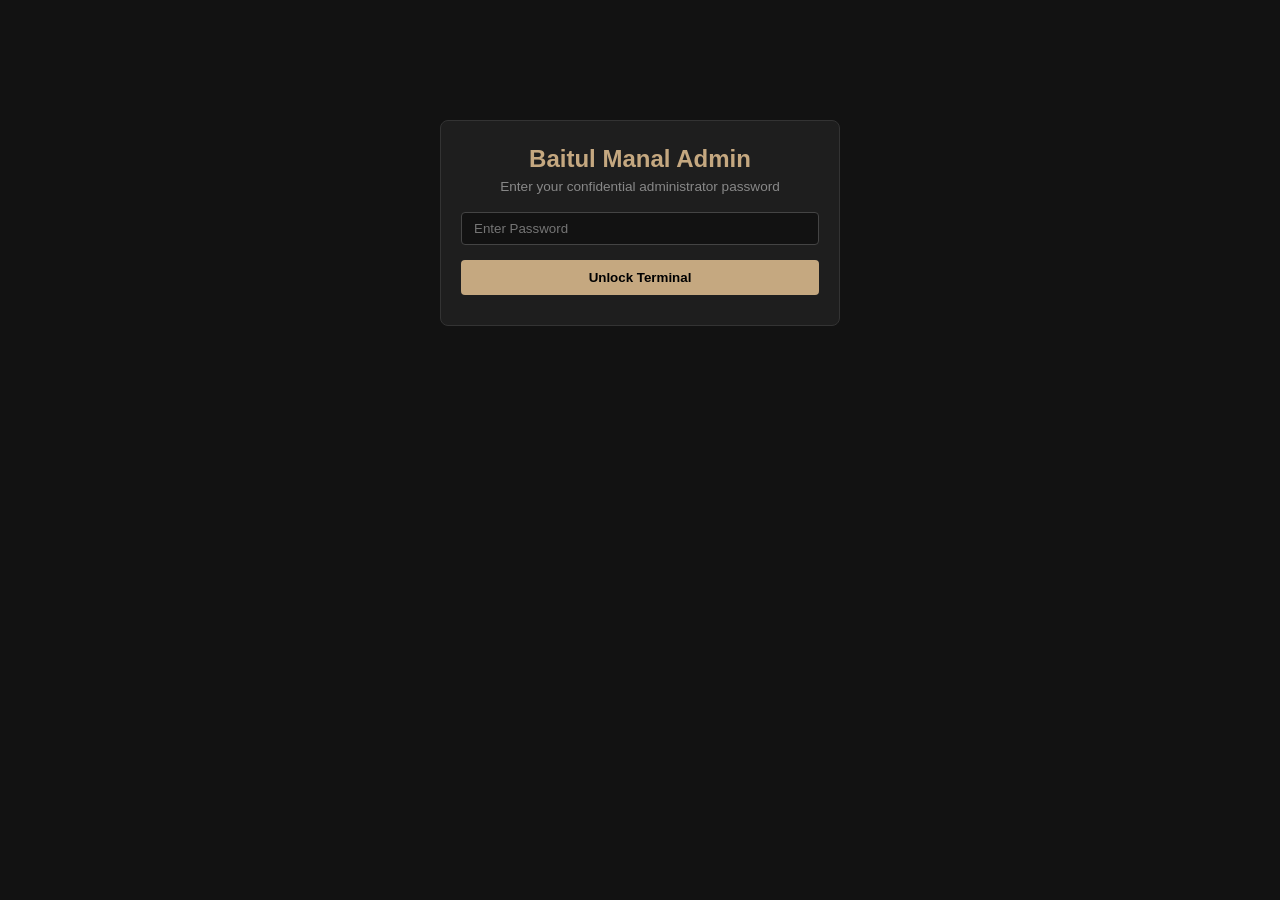
==== commit f07c88a4: "feat: add secure password login, live inventory editing, and raw JSON editor to admin panel" ====
--- a/admin.html
+++ b/admin.html
@@ -1,148 +1,120 @@
 <!DOCTYPE html>
-<html lang="en" dir="ltr">
+<html lang="en">
 <head>
-  <meta charset="UTF-8" />
-  <meta name="viewport" content="width=device-width, initial-scale=1.0" />
-  <title>Boutique Operations Portal | BAITUL MANAL</title>
-
-  <link rel="preconnect" href="https://fonts.googleapis.com">
-  <link rel="preconnect" href="https://fonts.gstatic.com" crossorigin>
-  <link href="https://fonts.googleapis.com/css2?family=Cinzel:wght@600;700&family=Outfit:wght@300;400;500;600;700&family=Playfair+Display:ital,wght@0,600;1,400&display=swap" rel="stylesheet">
-
-  <link rel="stylesheet" href="assets/css/variables.css" />
-  <link rel="stylesheet" href="assets/css/base.css" />
-  <link rel="stylesheet" href="assets/css/components.css" />
+  <meta charset="UTF-8">
+  <meta name="viewport" content="width=device-width, initial-scale=1.0">
+  <title>Baitul Manal — Operations & Catalog Control</title>
+  <link rel="stylesheet" href="assets/css/base.css">
+  <link rel="stylesheet" href="assets/css/components.css">
   <style>
-    .admin-body { background: #f5f3ef; min-height: 100vh; font-family: 'Outfit', sans-serif; color: #181512; }
-    .admin-header { background: #181512; color: #ffffff; padding: 1.25rem 0; border-bottom: 1px solid rgba(197, 168, 128, 0.4); }
-    .admin-header__inner { display: flex; justify-content: space-between; align-items: center; }
-    .admin-logo { font-family: 'Cinzel', serif; font-size: 1.15rem; font-weight: 700; letter-spacing: 0.08em; color: var(--primary-gold); }
-    .admin-tag { font-size: 0.72rem; color: #8c8173; text-transform: uppercase; margin-left: 8px; }
-    
-    /* Gate View */
-    .gate-container { max-width: 400px; margin: 5rem auto; background: #fff; padding: 2.5rem; border-radius: 10px; border: 1px solid rgba(214,203,186,0.8); box-shadow: 0 10px 30px rgba(0,0,0,0.05); text-align: center; }
-    .gate-title { font-family: 'Cinzel', serif; font-size: 1.4rem; margin-bottom: 0.5rem; }
-    .gate-input { width: 100%; padding: 12px; margin: 1.25rem 0; border: 1.5px solid #d6cbba; border-radius: 6px; font-size: 1.1rem; text-align: center; letter-spacing: 0.3em; }
-    .btn-gate { width: 100%; background: #181512; color: #fff; border: none; padding: 12px; border-radius: 6px; font-weight: 700; cursor: pointer; }
-    .btn-gate:hover { background: var(--primary-gold); color: #181512; }
-
-    /* Dashboard View */
-    .dashboard-view { padding: 2.5rem 0 5rem; display: none; }
-    .stat-row { display: grid; grid-template-columns: repeat(auto-fit, minmax(220px, 1fr)); gap: 1.25rem; margin-bottom: 2rem; }
-    .stat-card { background: #fff; padding: 1.5rem; border-radius: 8px; border: 1px solid rgba(214,203,186,0.6); }
-    .stat-label { font-size: 0.75rem; text-transform: uppercase; color: #8c8173; font-weight: 700; }
-    .stat-val { font-size: 1.6rem; font-weight: 800; color: #181512; margin-top: 4px; }
-    
-    /* Tab Controls */
-    .admin-tabs { display: flex; gap: 8px; border-bottom: 1.5px solid #d6cbba; margin-bottom: 1.75rem; }
-    .tab-btn { background: none; border: none; padding: 10px 18px; font-weight: 700; font-size: 0.88rem; color: #8c8173; cursor: pointer; border-bottom: 2px solid transparent; margin-bottom: -2px; }
-    .tab-btn.active { color: #181512; border-bottom-color: var(--primary-gold); }
-
-    /* Tables */
-    .table-card { background: #fff; border-radius: 8px; border: 1px solid rgba(214,203,186,0.6); overflow-x: auto; }
-    .admin-table { width: 100%; border-collapse: collapse; text-align: left; font-size: 0.85rem; }
-    .admin-table th { background: #faf8f5; padding: 12px 16px; border-bottom: 1px solid #d6cbba; font-size: 0.72rem; text-transform: uppercase; color: #8c8173; }
-    .admin-table td { padding: 12px 16px; border-bottom: 1px solid rgba(214,203,186,0.4); }
-    .status-badge { display: inline-block; padding: 3px 8px; border-radius: 4px; font-size: 0.7rem; font-weight: 700; }
-    .status-badge--pending { background: #fff3cd; color: #856404; }
-    .status-badge--dispatched { background: #d4edda; color: #155724; }
-    .status-badge--knet { background: #cce5ff; color: #004085; }
-    .btn-action { padding: 4px 8px; border-radius: 4px; font-size: 0.75rem; border: 1px solid #d6cbba; background: #fff; cursor: pointer; }
-    .btn-action:hover { background: #181512; color: #fff; }
+    :root { --bm-gold: #c5a880; --bm-dark: #121212; --bm-card: #1e1e1e; }
+    body { background: var(--bm-dark); color: #f5f5f5; font-family: -apple-system, BlinkMacSystemFont, "Segoe UI", Roboto, sans-serif; margin: 0; padding: 20px; }
+    .container { max-width: 1200px; margin: 0 auto; }
+    .header { display: flex; justify-content: space-between; align-items: center; border-bottom: 1px solid #333; padding-bottom: 15px; margin-bottom: 25px; }
+    .btn { background: var(--bm-gold); color: #000; border: none; padding: 10px 18px; border-radius: 4px; font-weight: 600; cursor: pointer; }
+    .btn-danger { background: #b33939; color: #fff; }
+    .btn-outline { background: transparent; border: 1px solid var(--bm-gold); color: var(--bm-gold); }
+    .tabs { display: flex; gap: 10px; margin-bottom: 20px; }
+    .tab-btn { background: #2a2a2a; color: #aaa; border: none; padding: 10px 20px; border-radius: 4px; cursor: pointer; font-weight: 500; }
+    .tab-btn.active { background: var(--bm-gold); color: #000; font-weight: 700; }
+    .card { background: var(--bm-card); border-radius: 8px; padding: 20px; border: 1px solid #333; margin-bottom: 20px; }
+    table { width: 100%; border-collapse: collapse; text-align: left; margin-top: 15px; font-size: 0.9rem; }
+    th, td { padding: 12px; border-bottom: 1px solid #2e2e2e; }
+    th { color: var(--bm-gold); text-transform: uppercase; font-size: 0.75rem; letter-spacing: 1px; }
+    input, textarea, select { background: #121212; border: 1px solid #444; color: #fff; padding: 8px 12px; border-radius: 4px; width: 100%; box-sizing: border-box; }
+    .raw-editor { width: 100%; height: 500px; font-family: monospace; font-size: 13px; background: #0a0a0a; color: #62d6e8; border: 1px solid #333; padding: 15px; border-radius: 6px; }
+    .gate-box { max-width: 400px; margin: 100px auto; text-align: center; }
   </style>
 </head>
-<body class="admin-body">
+<body>
+  <div class="container">
 
-  <header class="admin-header">
-    <div class="container admin-header__inner">
-      <div>
-        <span class="admin-logo">BAITUL MANAL</span>
-        <span class="admin-tag">Operations Console</span>
-      </div>
-      <button type="button" id="logoutBtn" style="background:none; border:1px solid #8c8173; color:#fff; border-radius:4px; padding:4px 10px; cursor:pointer; font-size:0.75rem; display:none;">Sign Out</button>
-    </div>
-  </header>
-
-  <main class="container">
-    <!-- Passcode Gate -->
-    <div class="gate-container" id="gateCard">
-      <h2 class="gate-title">Atelier Access</h2>
-      <p style="font-size:0.8rem; color:#8c8173;">Enter the authorized boutique PIN code.</p>
-      <input type="password" id="pinInput" class="gate-input" maxlength="4" placeholder="••••" autocomplete="off">
-      <button type="button" class="btn-gate" id="pinSubmitBtn">Authorize Terminal</button>
-      <span id="gateError" style="display:block; color:#b33939; font-size:0.75rem; margin-top:8px;"></span>
+    <!-- PASSWORD GATE -->
+    <div id="gateCard" class="card gate-box">
+      <h2 style="color:var(--bm-gold);">Baitul Manal Admin</h2>
+      <p style="color:#888; font-size: 0.85rem;">Enter your confidential administrator password</p>
+      <input type="password" id="adminPassword" placeholder="Enter Password" style="margin: 15px 0;">
+      <button class="btn" style="width: 100%;" id="loginBtn">Unlock Terminal</button>
+      <div id="gateError" style="color: #ff5252; margin-top: 10px; font-size: 0.85rem;"></div>
     </div>
 
-    <!-- Protected Dashboard -->
-    <div class="dashboard-view" id="dashboardView">
-      
-      <!-- Metrics Strip -->
-      <div class="stat-row">
-        <div class="stat-card">
-          <span class="stat-label">Total Store Orders</span>
-          <div class="stat-val" id="metricTotalOrders">0</div>
+    <!-- MAIN DASHBOARD -->
+    <div id="dashboardView" style="display: none;">
+      <div class="header">
+        <div>
+          <h2 style="margin:0; color:var(--bm-gold);">BAITUL MANAL — Operations Hub</h2>
+          <small style="color:#888;">Live Catalog, Realtime Dispatches & Stock Control</small>
         </div>
-        <div class="stat-card">
-          <span class="stat-label">Active Gross Sales</span>
-          <div class="stat-val" id="metricGrossSales">KD 0.000</div>
-        </div>
-        <div class="stat-card">
-          <span class="stat-label">Catalog Products</span>
-          <div class="stat-val" id="metricCatalogCount">0</div>
-        </div>
+        <button class="btn-outline" id="logoutBtn">Lock Console</button>
       </div>
 
-      <!-- Navigation Tabs -->
-      <div class="admin-tabs">
-        <button type="button" class="tab-btn active" data-tab="orders">Customer Dispatches</button>
-        <button type="button" class="tab-btn" data-tab="inventory">Live Inventory & Prices</button>
+      <div class="tabs">
+        <button class="tab-btn active" data-tab="orders">Customer Orders</button>
+        <button class="tab-btn" data-tab="inventory">Live Inventory Grid</button>
+        <button class="tab-btn" data-tab="raw-json">Direct JSON File Editor</button>
       </div>
 
-      <!-- Tab 1: Orders Dispatch -->
-      <div class="tab-pane" id="paneOrders">
-        <div class="table-card">
-          <table class="admin-table">
-            <thead>
-              <tr>
-                <th>Order Ref</th>
-                <th>Recipient</th>
-                <th>Governorate</th>
-                <th>Payment</th>
-                <th>Total</th>
-                <th>Status</th>
-                <th>Action</th>
-              </tr>
-            </thead>
-            <tbody id="ordersTableBody">
-              <!-- Injected by admin.js -->
-            </tbody>
-          </table>
+      <!-- PANE 1: ORDERS -->
+      <div id="paneOrders" class="card">
+        <div style="display:flex; justify-content:space-between; align-items:center;">
+          <h3>Customer Dispatches</h3>
+          <button class="btn-outline" id="refreshOrdersBtn">↻ Refresh</button>
         </div>
+        <table>
+          <thead>
+            <tr>
+              <th>Order ID</th>
+              <th>Customer</th>
+              <th>Destination</th>
+              <th>Payment</th>
+              <th>Total</th>
+              <th>Status</th>
+              <th>Actions</th>
+            </tr>
+          </thead>
+          <tbody id="ordersTableBody">
+            <tr><td colspan="7" style="text-align:center;">Loading orders...</td></tr>
+          </tbody>
+        </table>
       </div>
 
-      <!-- Tab 2: Inventory Grid -->
-      <div class="tab-pane" id="paneInventory" style="display:none;">
-        <div class="table-card">
-          <table class="admin-table">
-            <thead>
-              <tr>
-                <th>SKU</th>
-                <th>Silhouette Name</th>
-                <th>Category</th>
-                <th>Original Price</th>
-                <th>Sale Price</th>
-                <th>Sizes Supported</th>
-              </tr>
-            </thead>
-            <tbody id="inventoryTableBody">
-              <!-- Injected by admin.js -->
-            </tbody>
-          </table>
+      <!-- PANE 2: INVENTORY TABLE -->
+      <div id="paneInventory" class="card" style="display: none;">
+        <div style="display:flex; justify-content:space-between; align-items:center;">
+          <h3>Inventory Management</h3>
+          <button class="btn" id="saveInlineChangesBtn">Save Inventory Updates</button>
         </div>
+        <table>
+          <thead>
+            <tr>
+              <th>SKU / ID</th>
+              <th>Title (EN)</th>
+              <th>Category</th>
+              <th>Price (KD)</th>
+              <th>Sale Price (KD)</th>
+              <th>Sizes</th>
+              <th>Delete</th>
+            </tr>
+          </thead>
+          <tbody id="inventoryTableBody"></tbody>
+        </table>
+      </div>
+
+      <!-- PANE 3: RAW JSON EDITOR -->
+      <div id="paneRawJson" class="card" style="display: none;">
+        <div style="display:flex; justify-content:space-between; align-items:center; margin-bottom: 10px;">
+          <div>
+            <h3 style="margin:0;">Direct Catalog File Editor (`products.json`)</h3>
+            <small style="color:#888;">Directly edit any property without opening VS Code.</small>
+          </div>
+          <button class="btn" id="saveRawJsonBtn">💾 Save JSON Live to Server</button>
+        </div>
+        <textarea id="rawJsonTextarea" class="raw-editor" spellcheck="false"></textarea>
+        <div id="jsonStatus" style="margin-top:8px; font-weight: bold;"></div>
       </div>
 
     </div>
-  </main>
+  </div>
 
   <script src="assets/js/admin.js"></script>
 </body>
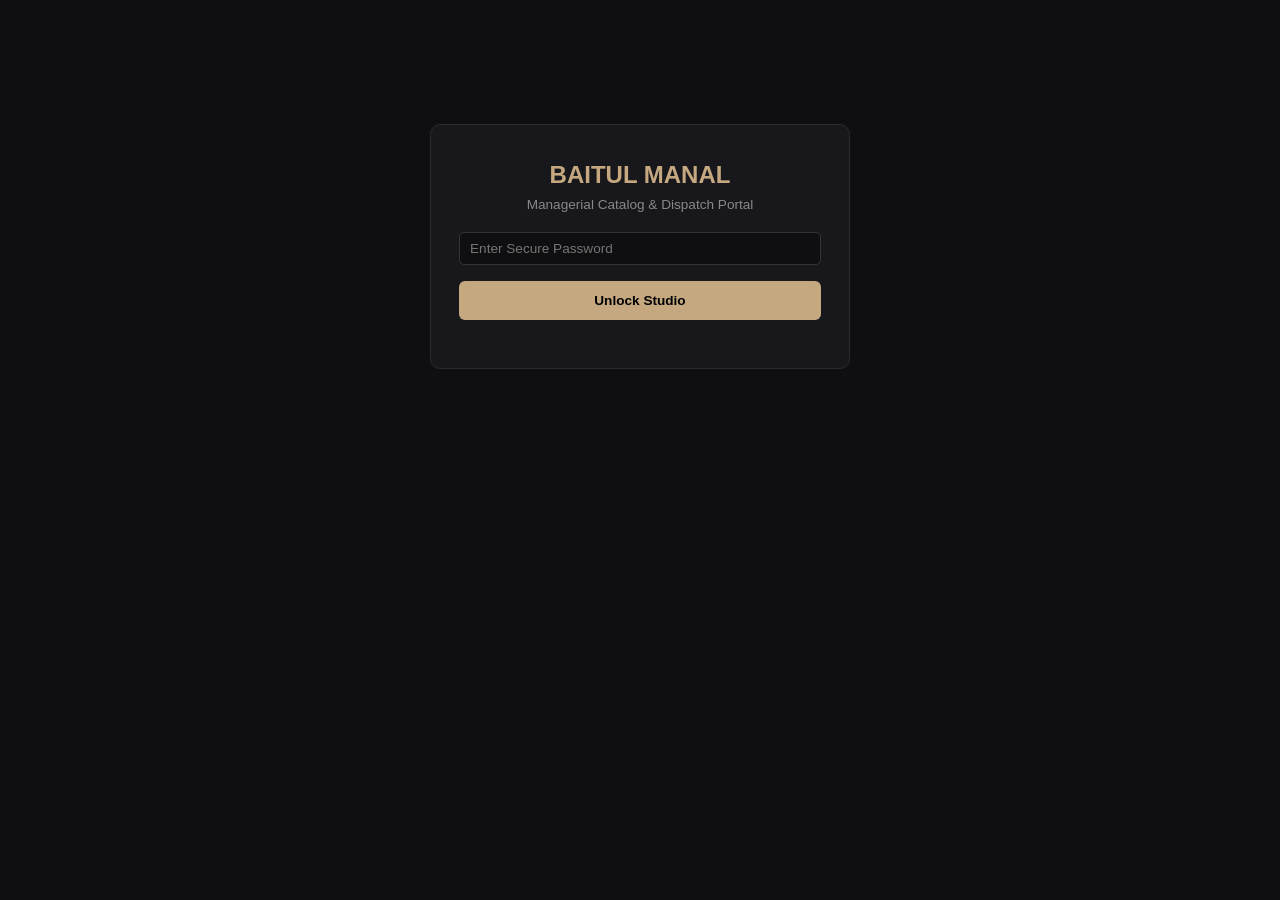
==== commit ea915503: "feat: complete visual card inventory studio with instant image preview, sale tags, and dynamic field" ====
--- a/admin.html
+++ b/admin.html
@@ -3,61 +3,264 @@
 <head>
   <meta charset="UTF-8">
   <meta name="viewport" content="width=device-width, initial-scale=1.0">
-  <title>Baitul Manal — Operations & Catalog Control</title>
-  <link rel="stylesheet" href="assets/css/base.css">
-  <link rel="stylesheet" href="assets/css/components.css">
+  <title>Baitul Manal — Operations & Visual Catalog Studio</title>
   <style>
-    :root { --bm-gold: #c5a880; --bm-dark: #121212; --bm-card: #1e1e1e; }
-    body { background: var(--bm-dark); color: #f5f5f5; font-family: -apple-system, BlinkMacSystemFont, "Segoe UI", Roboto, sans-serif; margin: 0; padding: 20px; }
-    .container { max-width: 1200px; margin: 0 auto; }
-    .header { display: flex; justify-content: space-between; align-items: center; border-bottom: 1px solid #333; padding-bottom: 15px; margin-bottom: 25px; }
-    .btn { background: var(--bm-gold); color: #000; border: none; padding: 10px 18px; border-radius: 4px; font-weight: 600; cursor: pointer; }
-    .btn-danger { background: #b33939; color: #fff; }
-    .btn-outline { background: transparent; border: 1px solid var(--bm-gold); color: var(--bm-gold); }
-    .tabs { display: flex; gap: 10px; margin-bottom: 20px; }
-    .tab-btn { background: #2a2a2a; color: #aaa; border: none; padding: 10px 20px; border-radius: 4px; cursor: pointer; font-weight: 500; }
-    .tab-btn.active { background: var(--bm-gold); color: #000; font-weight: 700; }
-    .card { background: var(--bm-card); border-radius: 8px; padding: 20px; border: 1px solid #333; margin-bottom: 20px; }
-    table { width: 100%; border-collapse: collapse; text-align: left; margin-top: 15px; font-size: 0.9rem; }
-    th, td { padding: 12px; border-bottom: 1px solid #2e2e2e; }
-    th { color: var(--bm-gold); text-transform: uppercase; font-size: 0.75rem; letter-spacing: 1px; }
-    input, textarea, select { background: #121212; border: 1px solid #444; color: #fff; padding: 8px 12px; border-radius: 4px; width: 100%; box-sizing: border-box; }
-    .raw-editor { width: 100%; height: 500px; font-family: monospace; font-size: 13px; background: #0a0a0a; color: #62d6e8; border: 1px solid #333; padding: 15px; border-radius: 6px; }
-    .gate-box { max-width: 400px; margin: 100px auto; text-align: center; }
+    :root {
+      --bm-gold: #c5a880;
+      --bm-gold-dark: #9e825a;
+      --bm-dark: #0f0f11;
+      --bm-card: #18181c;
+      --bm-border: #2a2a30;
+      --bm-red: #e74c3c;
+      --bm-green: #2ecc71;
+    }
+
+    * { box-sizing: border-box; margin: 0; padding: 0; }
+    body {
+      background: var(--bm-dark);
+      color: #eaeaea;
+      font-family: -apple-system, BlinkMacSystemFont, "Segoe UI", Roboto, Helvetica, Arial, sans-serif;
+      padding: 24px;
+    }
+
+    .container { max-width: 1400px; margin: 0 auto; }
+
+    /* Top Bar */
+    .header {
+      display: flex;
+      justify-content: space-between;
+      align-items: center;
+      padding-bottom: 20px;
+      border-bottom: 1px solid var(--bm-border);
+      margin-bottom: 24px;
+    }
+    .header h1 { color: var(--bm-gold); font-size: 1.6rem; letter-spacing: 1px; }
+
+    /* Buttons */
+    .btn {
+      background: var(--bm-gold);
+      color: #000;
+      border: none;
+      padding: 10px 18px;
+      border-radius: 6px;
+      font-weight: 600;
+      cursor: pointer;
+      font-size: 0.85rem;
+      transition: background 0.2s;
+    }
+    .btn:hover { background: #d8be97; }
+    .btn-outline {
+      background: transparent;
+      border: 1px solid var(--bm-gold);
+      color: var(--bm-gold);
+    }
+    .btn-outline:hover { background: rgba(197, 168, 128, 0.1); }
+    .btn-danger { background: var(--bm-red); color: #fff; }
+    .btn-danger:hover { background: #c0392b; }
+
+    /* Gate / Login Card */
+    .gate-box {
+      max-width: 420px;
+      margin: 100px auto;
+      background: var(--bm-card);
+      border: 1px solid var(--bm-border);
+      border-radius: 10px;
+      padding: 36px 28px;
+      text-align: center;
+    }
+
+    /* Tabs */
+    .tabs { display: flex; gap: 12px; margin-bottom: 24px; }
+    .tab-btn {
+      background: #202026;
+      color: #999;
+      border: 1px solid var(--bm-border);
+      padding: 10px 22px;
+      border-radius: 6px;
+      cursor: pointer;
+      font-weight: 500;
+    }
+    .tab-btn.active {
+      background: var(--bm-gold);
+      color: #000;
+      border-color: var(--bm-gold);
+      font-weight: 700;
+    }
+
+    /* Grid Layout for Inventory Items */
+    .inventory-grid {
+      display: grid;
+      grid-template-columns: repeat(auto-fill, minmax(360px, 1fr));
+      gap: 24px;
+      margin-top: 18px;
+    }
+
+    .product-editor-card {
+      background: var(--bm-card);
+      border: 1px solid var(--bm-border);
+      border-radius: 10px;
+      overflow: hidden;
+      display: flex;
+      flex-direction: column;
+      position: relative;
+    }
+
+    .preview-header {
+      position: relative;
+      height: 240px;
+      background: #111;
+      overflow: hidden;
+      display: flex;
+      align-items: center;
+      justify-content: center;
+    }
+    .preview-header img {
+      width: 100%;
+      height: 100%;
+      object-fit: cover;
+    }
+    .badge-preview-sale {
+      position: absolute;
+      top: 12px;
+      left: 12px;
+      background: var(--bm-gold);
+      color: #000;
+      font-size: 0.7rem;
+      font-weight: 800;
+      padding: 4px 8px;
+      border-radius: 3px;
+      letter-spacing: 1px;
+      text-transform: uppercase;
+    }
+    .badge-preview-cat {
+      position: absolute;
+      top: 12px;
+      right: 12px;
+      background: rgba(0,0,0,0.7);
+      color: #fff;
+      font-size: 0.7rem;
+      padding: 4px 8px;
+      border-radius: 3px;
+      border: 1px solid #444;
+    }
+
+    .card-fields {
+      padding: 18px;
+      display: flex;
+      flex-direction: column;
+      gap: 12px;
+    }
+
+    .field-row {
+      display: flex;
+      gap: 10px;
+    }
+    .field-group {
+      flex: 1;
+      display: flex;
+      flex-direction: column;
+      gap: 4px;
+    }
+    label {
+      font-size: 0.75rem;
+      color: #aaa;
+      text-transform: uppercase;
+      letter-spacing: 0.5px;
+    }
+    input, select, textarea {
+      background: #0f0f11;
+      border: 1px solid #333;
+      border-radius: 5px;
+      color: #fff;
+      padding: 8px 10px;
+      font-size: 0.85rem;
+      width: 100%;
+    }
+    input:focus, select:focus, textarea:focus {
+      outline: none;
+      border-color: var(--bm-gold);
+    }
+    textarea { resize: vertical; min-height: 55px; }
+
+    .card-actions {
+      display: flex;
+      justify-content: space-between;
+      align-items: center;
+      padding: 12px 18px;
+      background: #141417;
+      border-top: 1px solid var(--bm-border);
+      margin-top: auto;
+    }
+
+    /* Orders View */
+    table { width: 100%; border-collapse: collapse; margin-top: 14px; }
+    th, td { padding: 12px; border-bottom: 1px solid var(--bm-border); text-align: left; }
+    th { color: var(--bm-gold); font-size: 0.75rem; text-transform: uppercase; }
+
+    /* Raw JSON Editor */
+    .raw-editor {
+      width: 100%;
+      height: 550px;
+      font-family: monospace;
+      background: #0b0b0d;
+      color: #62d6e8;
+      border: 1px solid var(--bm-border);
+      padding: 16px;
+      border-radius: 8px;
+    }
   </style>
 </head>
 <body>
   <div class="container">
 
     <!-- PASSWORD GATE -->
-    <div id="gateCard" class="card gate-box">
-      <h2 style="color:var(--bm-gold);">Baitul Manal Admin</h2>
-      <p style="color:#888; font-size: 0.85rem;">Enter your confidential administrator password</p>
-      <input type="password" id="adminPassword" placeholder="Enter Password" style="margin: 15px 0;">
-      <button class="btn" style="width: 100%;" id="loginBtn">Unlock Terminal</button>
-      <div id="gateError" style="color: #ff5252; margin-top: 10px; font-size: 0.85rem;"></div>
+    <div id="gateCard" class="gate-box">
+      <h2 style="color:var(--bm-gold); margin-bottom: 8px;">BAITUL MANAL</h2>
+      <p style="color:#888; font-size: 0.85rem; margin-bottom: 20px;">Managerial Catalog & Dispatch Portal</p>
+      <input type="password" id="adminPassword" placeholder="Enter Secure Password" style="margin-bottom: 16px;">
+      <button class="btn" style="width:100%; padding: 12px;" id="loginBtn">Unlock Studio</button>
+      <div id="gateError" style="color:var(--bm-red); margin-top: 12px; font-size: 0.85rem;"></div>
     </div>
 
     <!-- MAIN DASHBOARD -->
     <div id="dashboardView" style="display: none;">
       <div class="header">
         <div>
-          <h2 style="margin:0; color:var(--bm-gold);">BAITUL MANAL — Operations Hub</h2>
-          <small style="color:#888;">Live Catalog, Realtime Dispatches & Stock Control</small>
-        </div>
-        <button class="btn-outline" id="logoutBtn">Lock Console</button>
-      </div>
-
+          <h1>BAITUL MANAL — Studio Control</h1>
+          <small style="color:#888;">Live Visual Inventory & Dispatch Console</small>
+        </div>
+        <button class="btn-outline" id="logoutBtn">Lock Terminal</button>
+      </div>
+
+      <!-- TABS -->
       <div class="tabs">
-        <button class="tab-btn active" data-tab="orders">Customer Orders</button>
-        <button class="tab-btn" data-tab="inventory">Live Inventory Grid</button>
-        <button class="tab-btn" data-tab="raw-json">Direct JSON File Editor</button>
-      </div>
-
-      <!-- PANE 1: ORDERS -->
-      <div id="paneOrders" class="card">
-        <div style="display:flex; justify-content:space-between; align-items:center;">
-          <h3>Customer Dispatches</h3>
+        <button class="tab-btn active" data-tab="inventory">Live Catalog Grid</button>
+        <button class="tab-btn" data-tab="orders">Customer Dispatches</button>
+        <button class="tab-btn" data-tab="raw-json">Raw products.json</button>
+      </div>
+
+      <!-- INVENTORY TAB -->
+      <div id="paneInventory">
+        <div style="display: flex; justify-content: space-between; align-items: center; margin-bottom: 12px;">
+          <div>
+            <h2 style="font-size: 1.2rem;">Visual Catalog Editor</h2>
+            <span style="color:#888; font-size:0.85rem;">Modify image links, sale tags, prices, or descriptions below.</span>
+          </div>
+          <div style="display: flex; gap: 10px;">
+            <button class="btn-outline" id="addNewProductBtn">+ Add New Dress</button>
+            <button class="btn" id="saveAllInventoryBtn">💾 Save All Changes Live</button>
+          </div>
+        </div>
+
+        <div class="inventory-grid" id="inventoryGridContainer">
+          <!-- Live cards rendered dynamically -->
+        </div>
+      </div>
+
+      <!-- ORDERS TAB -->
+      <div id="paneOrders" style="display: none;">
+        <div style="display: flex; justify-content: space-between; align-items: center;">
+          <h2>Dispatches & Invoices</h2>
           <button class="btn-outline" id="refreshOrdersBtn">↻ Refresh</button>
         </div>
         <table>
@@ -65,52 +268,24 @@
             <tr>
               <th>Order ID</th>
               <th>Customer</th>
-              <th>Destination</th>
+              <th>Area / Address</th>
               <th>Payment</th>
               <th>Total</th>
               <th>Status</th>
-              <th>Actions</th>
             </tr>
           </thead>
-          <tbody id="ordersTableBody">
-            <tr><td colspan="7" style="text-align:center;">Loading orders...</td></tr>
-          </tbody>
+          <tbody id="ordersTableBody"></tbody>
         </table>
       </div>
 
-      <!-- PANE 2: INVENTORY TABLE -->
-      <div id="paneInventory" class="card" style="display: none;">
-        <div style="display:flex; justify-content:space-between; align-items:center;">
-          <h3>Inventory Management</h3>
-          <button class="btn" id="saveInlineChangesBtn">Save Inventory Updates</button>
-        </div>
-        <table>
-          <thead>
-            <tr>
-              <th>SKU / ID</th>
-              <th>Title (EN)</th>
-              <th>Category</th>
-              <th>Price (KD)</th>
-              <th>Sale Price (KD)</th>
-              <th>Sizes</th>
-              <th>Delete</th>
-            </tr>
-          </thead>
-          <tbody id="inventoryTableBody"></tbody>
-        </table>
-      </div>
-
-      <!-- PANE 3: RAW JSON EDITOR -->
-      <div id="paneRawJson" class="card" style="display: none;">
-        <div style="display:flex; justify-content:space-between; align-items:center; margin-bottom: 10px;">
-          <div>
-            <h3 style="margin:0;">Direct Catalog File Editor (`products.json`)</h3>
-            <small style="color:#888;">Directly edit any property without opening VS Code.</small>
-          </div>
-          <button class="btn" id="saveRawJsonBtn">💾 Save JSON Live to Server</button>
+      <!-- RAW JSON TAB -->
+      <div id="paneRawJson" style="display: none;">
+        <div style="display: flex; justify-content: space-between; align-items: center; margin-bottom: 12px;">
+          <h2>Direct JSON Editor</h2>
+          <button class="btn" id="saveRawJsonBtn">💾 Overwrite products.json</button>
         </div>
         <textarea id="rawJsonTextarea" class="raw-editor" spellcheck="false"></textarea>
-        <div id="jsonStatus" style="margin-top:8px; font-weight: bold;"></div>
+        <div id="jsonStatus" style="margin-top: 8px;"></div>
       </div>
 
     </div>
